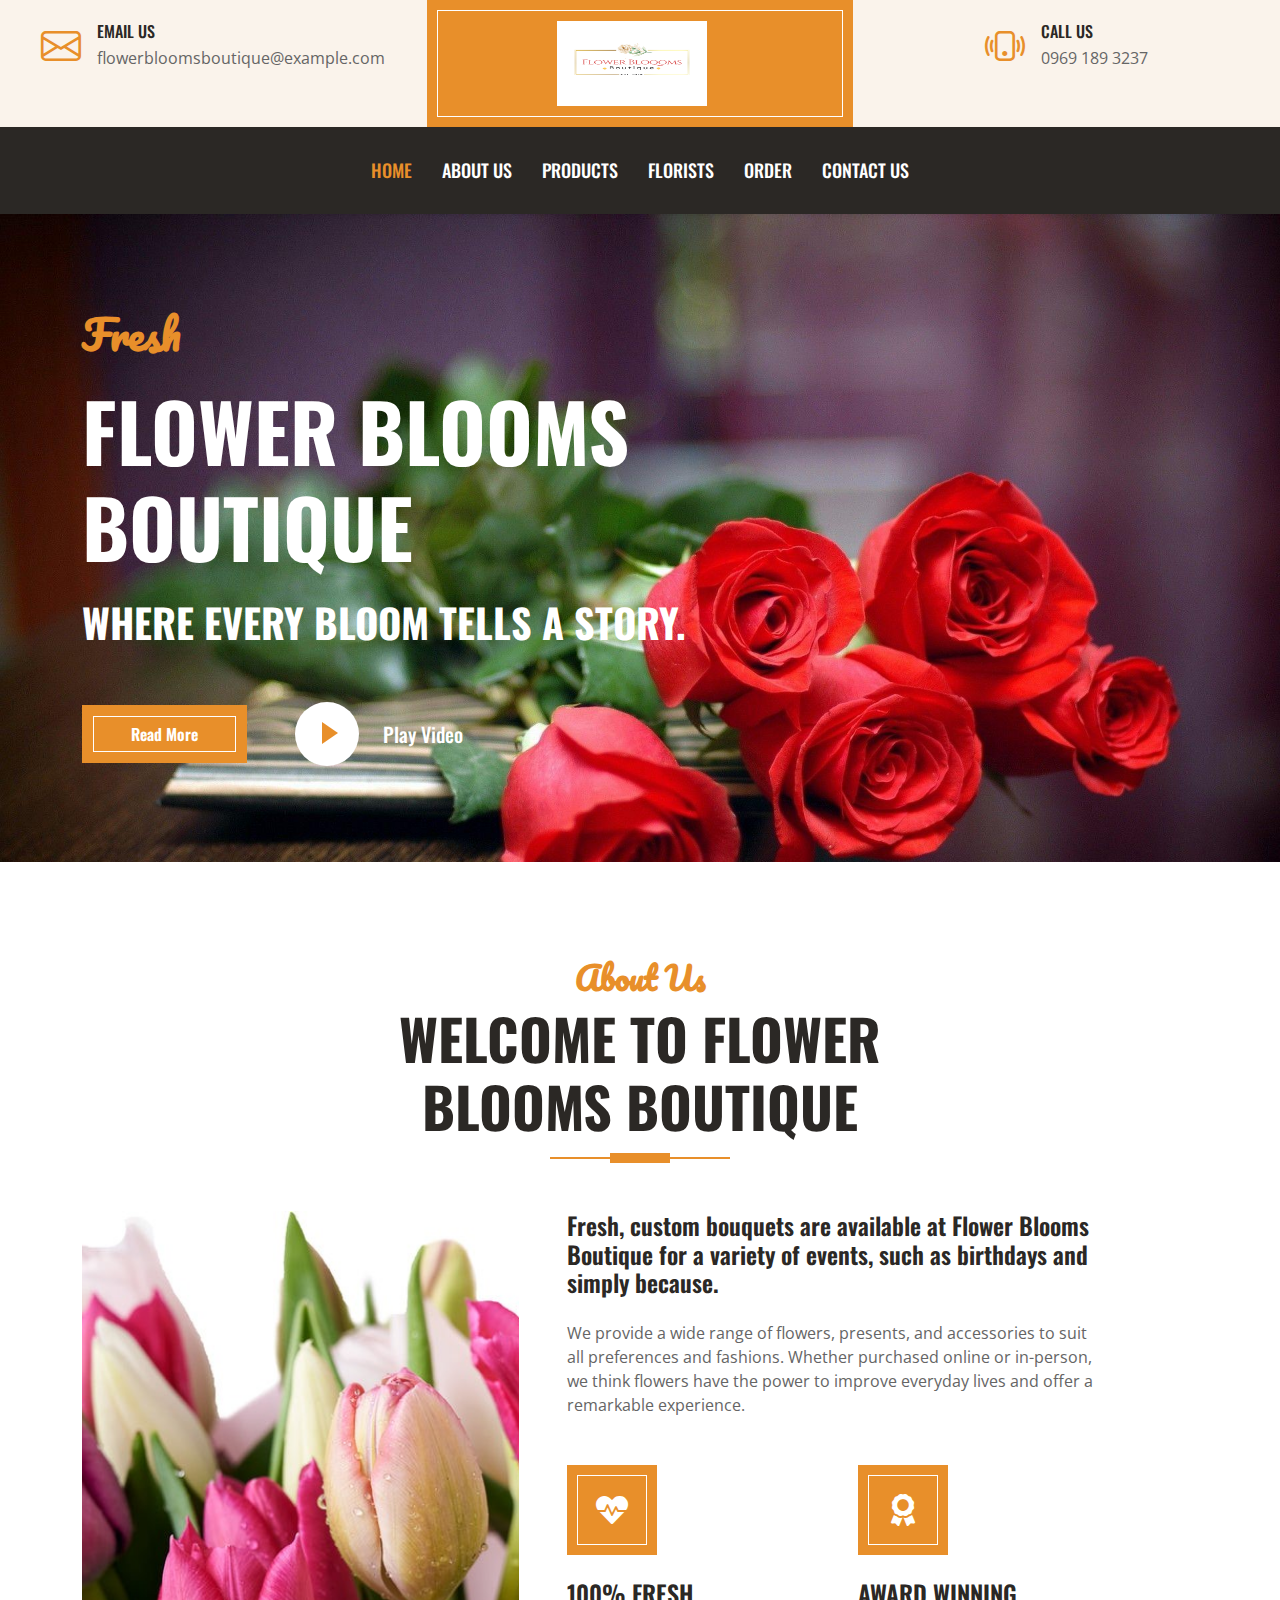
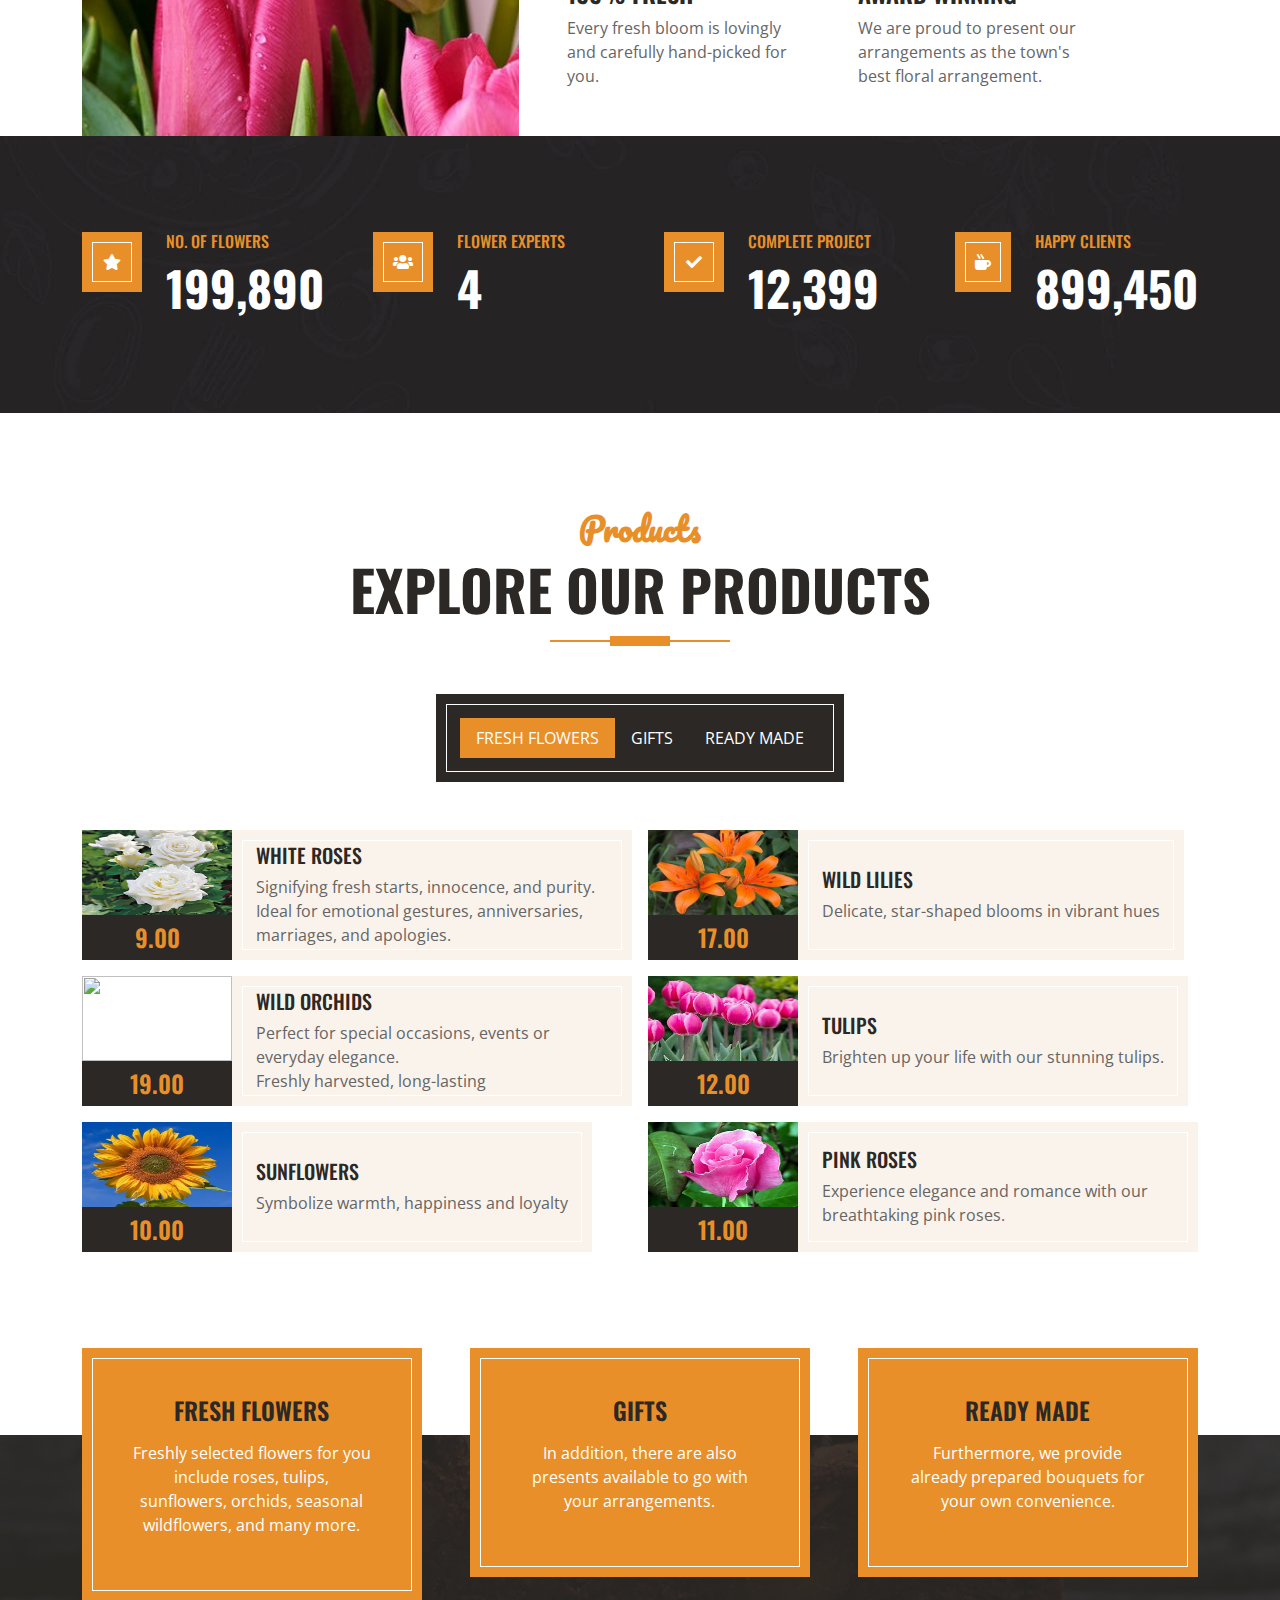
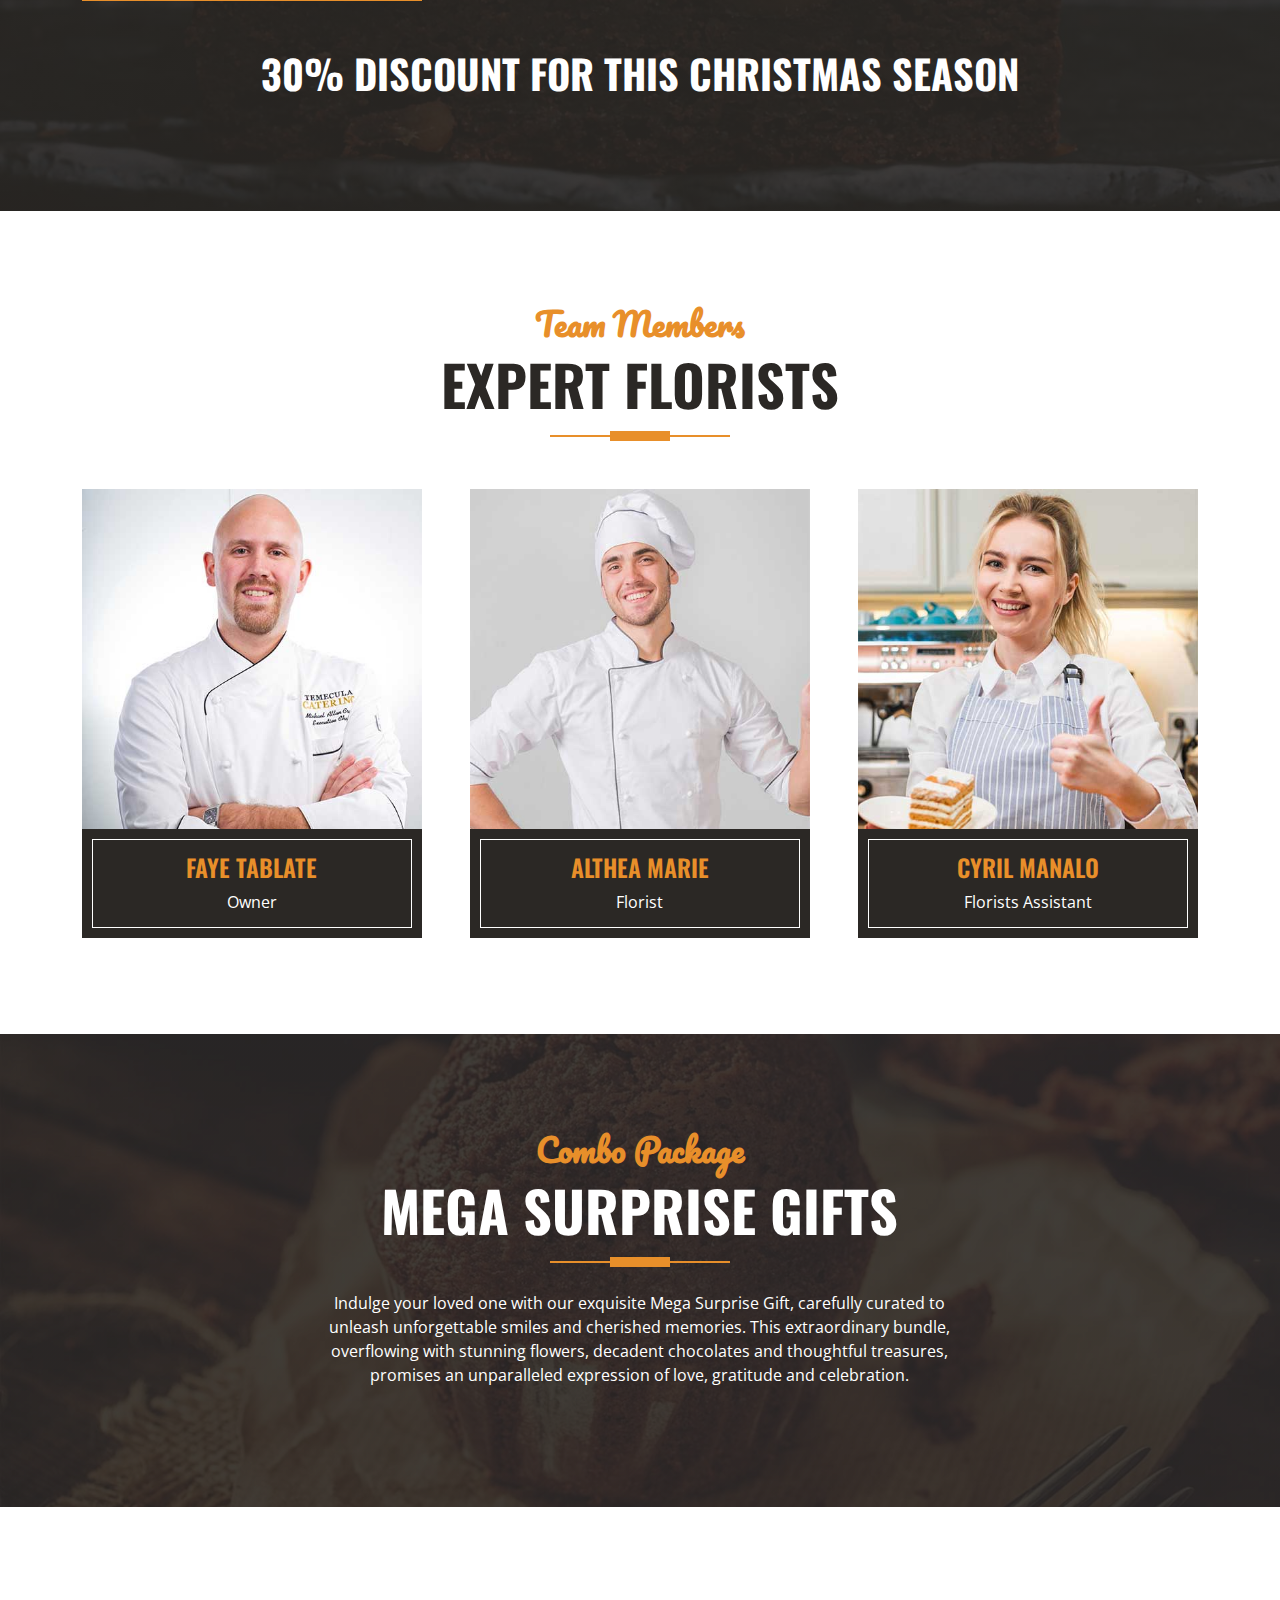
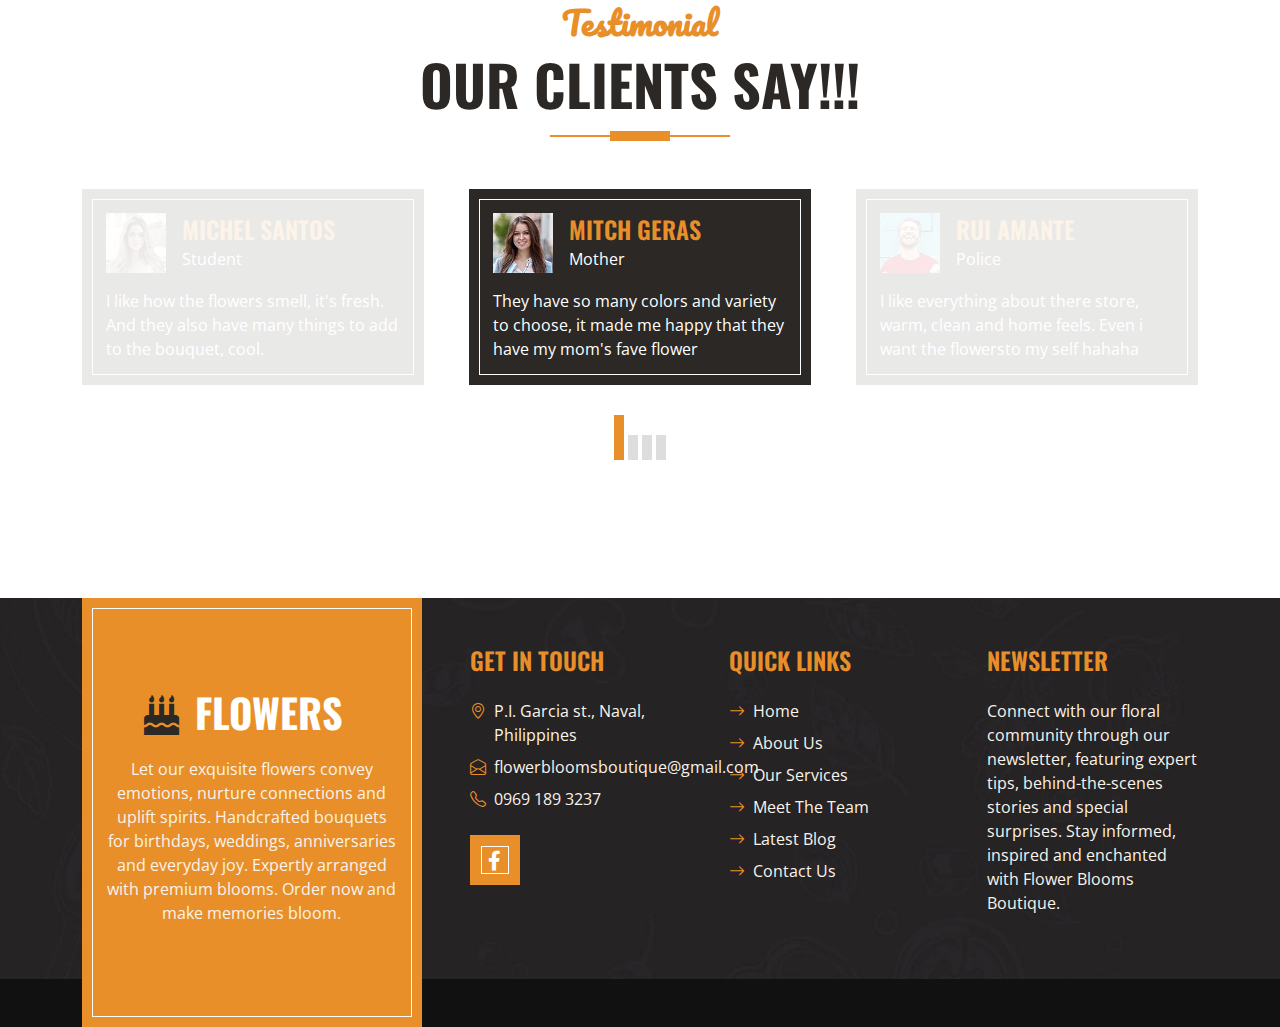
==== index.html @ e3eaeeef "Update index.html" ====
<!DOCTYPE html>
<html lang="en">

<head>
    <meta charset="utf-8">
    <title>Flower Blooms Boutique</title>
    <meta content="width=device-width, initial-scale=1.0" name="viewport">
    <meta content="Free HTML Templates" name="keywords">
    <meta content="Free HTML Templates" name="description">

    <!-- Favicon -->
    <link href="img/favicon.ico" rel="icon">

    <!-- Google Web Fonts -->
    <link rel="preconnect" href="https://fonts.googleapis.com">
    <link rel="preconnect" href="https://fonts.gstatic.com" crossorigin>
    <link href="https://fonts.googleapis.com/css2?family=Open+Sans:wght@400;600&family=Oswald:wght@500;600;700&family=Pacifico&display=swap" rel="stylesheet"> 

    <!-- Icon Font Stylesheet -->
    <link href="https://cdnjs.cloudflare.com/ajax/libs/font-awesome/5.10.0/css/all.min.css" rel="stylesheet">
    <link href="https://cdn.jsdelivr.net/npm/bootstrap-icons@1.4.1/font/bootstrap-icons.css" rel="stylesheet">

    <!-- Libraries Stylesheet -->
    <link href="lib/owlcarousel/assets/owl.carousel.min.css" rel="stylesheet">

    <!-- Customized Bootstrap Stylesheet -->
    <link href="css/bootstrap.min.css" rel="stylesheet">

    <!-- Template Stylesheet -->
    <link href="css/style.css" rel="stylesheet">
</head>

<body>
    <!-- Topbar Start -->
    <div class="container-fluid px-0 d-none d-lg-block">
        <div class="row gx-0">
            <div class="col-lg-4 text-center bg-secondary py-3">
                <div class="d-inline-flex align-items-center justify-content-center">
                    <i class="bi bi-envelope fs-1 text-primary me-3"></i>
                    <div class="text-start">
                        <h6 class="text-uppercase mb-1">Email Us</h6>
                        <span>flowerbloomsboutique@example.com</span>
                    </div>
                </div>
            </div>
            <div class="col-lg-4 text-center bg-primary border-inner py-3">
                <div class="d-inline-flex align-items-center justify-content-center">
                    <a href="index.html" class="navbar-brand">
                        <img class="img-fluid" src="img/Flower Fairies.png" alt="" style="width: 150px; height: 85px;">
                    </a>
                </div>
            </div>
            <div class="col-lg-4 text-center bg-secondary py-3">
                <div class="d-inline-flex align-items-center justify-content-center">
                    <i class="bi bi-phone-vibrate fs-1 text-primary me-3"></i>
                    <div class="text-start">
                        <h6 class="text-uppercase mb-1">Call Us</h6>
                        <span>0969 189 3237</span>
                    </div>
                </div>
            </div>
        </div>
    </div>
    <!-- Topbar End -->


    <!-- Navbar Start -->
    <nav class="navbar navbar-expand-lg bg-dark navbar-dark shadow-sm py-3 py-lg-0 px-3 px-lg-0">
        <a href="index.html" class="navbar-brand d-block d-lg-none">
            <h1 class="m-0 text-uppercase text-white"><i class="fa fa-birthday-cake fs-1 text-primary me-3"></i>Flowers</h1>
        </a>
        <button class="navbar-toggler" type="button" data-bs-toggle="collapse" data-bs-target="#navbarCollapse">
            <span class="navbar-toggler-icon"></span>
        </button>
        <div class="collapse navbar-collapse" id="navbarCollapse">
            <div class="navbar-nav ms-auto mx-lg-auto py-0">
                <a href="index.html" class="nav-item nav-link active">Home</a>
                <a href="about.html" class="nav-item nav-link">About Us</a>
                <a href="menu.html" class="nav-item nav-link">Products</a>
                <a href="team.html" class="nav-item nav-link">Florists</a>
                <a href="order.html" class="nav-item nav-link">Order</a>
                <a href="contact.html" class="nav-item nav-link">Contact Us</a>
            </div>
        </div>
    </nav>
    <!-- Navbar End -->


    <!-- Hero Start -->
<div class="container-fluid bg-primary py-5 mb-5 hero-header">
    <div class="container py-5">
        <div class="row justify-content-start">
            <div class="col-lg-8 text-center text-lg-start">
                <h1 class="font-secondary text-primary mb-4">Fresh</h1>
                <h1 class="display-1 text-uppercase text-white mb-4">Flower Blooms Boutique</h1>
                <h1 class="text-uppercase text-white">Where every bloom tells a story.</h1>
                <div class="d-flex align-items-center justify-content-center justify-content-lg-start pt-5">
                    <a href="#about us" class="btn btn-primary border-inner py-3 px-5 me-5">Read More</a>
                    <button type="button" class="btn-play" data-bs-toggle="modal" data-bs-target="#videoModal" data-src="https://www.youtube.com/embed/_TvQULamjuFo?si=XuuDHvS0QWHbC3TJ">
                        <span></span>
                    </button>
                    <h5 class="font-weight-normal text-white m-0 ms-4 d-none d-sm-block">Play Video</h5>
                </div>
                
                <!-- Video Modal -->
                <div class="modal fade" id="videoModal" tabindex="-1" aria-labelledby="videoModalLabel" aria-hidden="true">
                    <div class="modal-dialog modal-dialog-centered">
                        <div class="modal-content">
                            <div class="modal-header">
                                <button type="button" class="btn-close" data-bs-dismiss="modal" aria-label="Close"></button>
                            </div>
                            <div class="modal-body">
                                <iframe width="100%" height="400" src="" frameborder="0" allow="autoplay; encrypted-media" allowfullscreen></iframe>
                            </div>
                        </div>
                    </div>
                </div>
            </div>
        </div>
    </div>
</div>
<!-- Hero End -->

<!-- Video Modal -->
<div class="modal fade" id="videoModal" tabindex="-1" aria-labelledby="videoModalLabel" aria-hidden="true">
    <div class="modal-dialog modal-lg modal-dialog-centered">
        <div class="modal-content">
            <div class="modal-body">
                <button type="button" class="btn-close" data-bs-dismiss="modal" aria-label="Close"></button>
                <iframe id="videoIframe" width="100%" height="400px" frameborder="0" allow="autoplay; encrypted-media" allowfullscreen></iframe>
            </div>
        </div>
    </div>
</div>


    <!-- About Start -->
    <div class="container-fluid pt-5">
        <div class="container">
            <div class="section-title position-relative text-center mx-auto mb-5 pb-3" style="max-width: 600px;">
                <h2 class="text-primary font-secondary">About Us</h2>
                <h1 class="display-4 text-uppercase">Welcome To Flower Blooms Boutique</h1>
            </div>
            <div class="row gx-5">
                <div class="col-lg-5 mb-5 mb-lg-0" style="min-height: 400px;">
                    <div class="position-relative h-100">
                        <img class="position-absolute w-100 h-100" src="img/about.jpg" style="object-fit: cover;">
                    </div>
                </div>
                <div class="col-lg-6 pb-5">
                    <h4 class="mb-4">Fresh, custom bouquets are available at Flower Blooms Boutique for a variety of events, such as birthdays and simply because. </h4>
                    <p class="mb-5">We provide a wide range of flowers, presents, and accessories to suit all preferences and fashions. Whether purchased online or in-person, we think flowers have the power to improve everyday lives and offer a remarkable experience.</p>
                    <div class="row g-5">
                        <div class="col-sm-6">
                            <div class="d-flex align-items-center justify-content-center bg-primary border-inner mb-4" style="width: 90px; height: 90px;">
                                <i class="fa fa-heartbeat fa-2x text-white"></i>
                            </div>
                            <h4 class="text-uppercase">100% Fresh</h4>
                            <p class="mb-0">Every fresh bloom is lovingly and carefully hand-picked for you.</p>
                        </div>
                        <div class="col-sm-6">
                            <div class="d-flex align-items-center justify-content-center bg-primary border-inner mb-4" style="width: 90px; height: 90px;">
                                <i class="fa fa-award fa-2x text-white"></i>
                            </div>
                            <h4 class="text-uppercase">Award Winning</h4>
                            <p class="mb-0">We are proud to present our arrangements as the town's best floral arrangement.</p>
                        </div>
                    </div>
                </div>
            </div>
        </div>
    </div>
    <!-- About End -->


    <!-- Facts Start -->
    <div class="container-fluid bg-img py-5 mb-5">
        <div class="container py-5">
            <div class="row gx-5 gy-4">
                <div class="col-lg-3 col-md-6">
                    <div class="d-flex">
                        <div class="bg-primary border-inner d-flex align-items-center justify-content-center mb-3" style="width: 60px; height: 60px;">
                            <i class="fa fa-star text-white"></i>
                        </div>
                        <div class="ps-4">
                            <h6 class="text-primary text-uppercase">No. of Flowers</h6>
                            <h1 class="display-5 text-white mb-0" data-toggle="counter-up">199,890</h1>
                        </div>
                    </div>
                </div>
                <div class="col-lg-3 col-md-6">
                    <div class="d-flex">
                        <div class="bg-primary border-inner d-flex align-items-center justify-content-center mb-3" style="width: 60px; height: 60px;">
                            <i class="fa fa-users text-white"></i>
                        </div>
                        <div class="ps-4">
                            <h6 class="text-primary text-uppercase">Flower Experts</h6>
                            <h1 class="display-5 text-white mb-0" data-toggle="counter-up">4</h1>
                        </div>
                    </div>
                </div>
                <div class="col-lg-3 col-md-6">
                    <div class="d-flex">
                        <div class="bg-primary border-inner d-flex align-items-center justify-content-center mb-3" style="width: 60px; height: 60px;">
                            <i class="fa fa-check text-white"></i>
                        </div>
                        <div class="ps-4">
                            <h6 class="text-primary text-uppercase">Complete Project</h6>
                            <h1 class="display-5 text-white mb-0" data-toggle="counter-up">12,399</h1>
                        </div>
                    </div>
                </div>
                <div class="col-lg-3 col-md-6">
                    <div class="d-flex">
                        <div class="bg-primary border-inner d-flex align-items-center justify-content-center mb-3" style="width: 60px; height: 60px;">
                            <i class="fa fa-mug-hot text-white"></i>
                        </div>
                        <div class="ps-4">
                            <h6 class="text-primary text-uppercase">Happy Clients</h6>
                            <h1 class="display-5 text-white mb-0" data-toggle="counter-up">899,450</h1>
                        </div>
                    </div>
                </div>
            </div>
        </div>
    </div>
    <!-- Facts End -->


    <!-- Products Start -->
    <div class="container-fluid about py-5">
        <div class="container">
            <div class="section-title position-relative text-center mx-auto mb-5 pb-3" style="max-width: 600px;">
                <h2 class="text-primary font-secondary">Products</h2>
                <h1 class="display-4 text-uppercase">Explore our products</h1>
            </div>
            <div class="tab-class text-center">
                <ul class="nav nav-pills d-inline-flex justify-content-center bg-dark text-uppercase border-inner p-4 mb-5">
                    <li class="nav-item">
                        <a class="nav-link text-white active" data-bs-toggle="pill" href="#tab-1">Fresh Flowers</a>
                    </li>
                    <li class="nav-item">
                        <a class="nav-link text-white" data-bs-toggle="pill" href="#tab-2">Gifts</a>
                    </li>
                    <li class="nav-item">
                        <a class="nav-link text-white" data-bs-toggle="pill" href="#tab-3">Ready Made</a>
                    </li>
                </ul>
                <div class="tab-content">
                    <div id="tab-1" class="tab-pane fade show p-0 active">
                        <div class="row g-3">
                            <div class="col-lg-6">
                                <div class="d-flex h-100">
                                    <div class="flex-shrink-0">
                                        <img class="img-fluid" src="img/flower-1.jpg" alt="" style="width: 150px; height: 85px;">
                                        <h4 class="bg-dark text-primary p-2 m-0">9.00</h4>
                                    </div>
                                    <div class="d-flex flex-column justify-content-center text-start bg-secondary border-inner px-4">
                                        <h5 class="text-uppercase">White Roses</h5>
                                        <span>Signifying fresh starts, innocence, and purity. Ideal for emotional gestures, anniversaries, marriages, and apologies.</span>
                                    </div>
                                </div>
                            </div>
                            <div class="col-lg-6">
                                <div class="d-flex h-100">
                                    <div class="flex-shrink-0">
                                        <img class="img-fluid" src="img/flower-3.jpg" alt="" style="width: 150px; height: 85px;">
                                        <h4 class="bg-dark text-primary p-2 m-0">17.00</h4>
                                    </div>
                                    <div class="d-flex flex-column justify-content-center text-start bg-secondary border-inner px-4">
                                        <h5 class="text-uppercase">Wild Lilies</h5>
                                        <span>Delicate, star-shaped blooms in vibrant hues</span>
                                    </div>
                                </div>
                            </div>
                            <div class="col-lg-6">
                                <div class="d-flex h-100">
                                    <div class="flex-shrink-0">
                                        <img class="img-fluid" src="img/Flower-2.jpg" alt="" style="width: 150px; height: 85px;">
                                        <h4 class="bg-dark text-primary p-2 m-0">19.00</h4>
                                    </div>
                                    <div class="d-flex flex-column justify-content-center text-start bg-secondary border-inner px-4">
                                        <h5 class="text-uppercase">Wild Orchids</h5>
                                        <span>Perfect for special occasions, events or everyday elegance.</span>
                                        <span>Freshly harvested, long-lasting</span>
                                    </div>
                                </div>
                            </div>
                            <div class="col-lg-6">
                                <div class="d-flex h-100">
                                    <div class="flex-shrink-0">
                                        <img class="img-fluid" src="img/flower-4.jpg" alt="" style="width: 150px; height: 85px;">
                                        <h4 class="bg-dark text-primary p-2 m-0">12.00</h4>
                                    </div>
                                    <div class="d-flex flex-column justify-content-center text-start bg-secondary border-inner px-4">
                                        <h5 class="text-uppercase">Tulips</h5>
                                        <span>Brighten up your life with our stunning tulips.</span>
                                    </div>
                                </div>
                            </div>
                            <div class="col-lg-6">
                                <div class="d-flex h-100">
                                    <div class="flex-shrink-0">
                                        <img class="img-fluid" src="img/flower-5.jpg" alt="" style="width: 150px; height: 85px;">
                                        <h4 class="bg-dark text-primary p-2 m-0">10.00</h4>
                                    </div>
                                    <div class="d-flex flex-column justify-content-center text-start bg-secondary border-inner px-4">
                                        <h5 class="text-uppercase">Sunflowers</h5>
                                        <span>Symbolize warmth, happiness and loyalty</span>
                                    </div>
                                </div>
                            </div>
                            <div class="col-lg-6">
                                <div class="d-flex h-100">
                                    <div class="flex-shrink-0">
                                        <img class="img-fluid" src="img/flower-6.jpg" alt="" style="width: 150px; height: 85px;">
                                        <h4 class="bg-dark text-primary p-2 m-0">11.00</h4>
                                    </div>
                                    <div class="d-flex flex-column justify-content-center text-start bg-secondary border-inner px-4">
                                        <h5 class="text-uppercase">Pink Roses</h5>
                                        <span>Experience elegance and romance with our breathtaking pink roses.</span>
                                    </div>
                                </div>
                            </div>
                        </div>
                    </div>
                    <div id="tab-2" class="tab-pane fade show p-0">
                        <div class="row g-3">
                            <div class="col-lg-6">
                                <div class="d-flex h-100">
                                    <div class="flex-shrink-0">
                                        <img class="img-fluid" src="img/flower-7.jpg" alt="" style="width: 150px; height: 85px;">
                                        <h4 class="bg-dark text-primary p-2 m-0">29.00</h4>
                                    </div>
                                    <div class="d-flex flex-column justify-content-center text-start bg-secondary border-inner px-4">
                                        <h5 class="text-uppercase">Wedding bouquet</h5>
                                        <span>Ipsum ipsum clita erat amet dolor sit justo sea eirmod diam stet sit justo</span>
                                    </div>
                                </div>
                            </div>
                            <div class="col-lg-6">
                                <div class="d-flex h-100">
                                    <div class="flex-shrink-0">
                                        <img class="img-fluid" src="img/flower-8.jpg" alt="" style="width: 150px; height: 85px;">
                                        <h4 class="bg-dark text-primary p-2 m-0">19.00</h4>
                                    </div>
                                    <div class="d-flex flex-column justify-content-center text-start bg-secondary border-inner px-4">
                                        <h5 class="text-uppercase">Butterfly bouquet</h5>
                                        <span>Elevate life's milestones with our enchanting butterfly-inspired bouquets.</span>
                                    </div>
                                </div>
                            </div>
                            <div class="col-lg-6">
                                <div class="d-flex h-100">
                                    <div class="flex-shrink-0">
                                        <img class="img-fluid" src="img/flower-9.jpg" alt="" style="width: 150px; height: 85px;">
                                        <h4 class="bg-dark text-primary p-2 m-0">14.00</h4>
                                    </div>
                                    <div class="d-flex flex-column justify-content-center text-start bg-secondary border-inner px-4">
                                        <h5 class="text-uppercase">Satin sunflowers</h5>
                                        <span>Elegant, compact and mesmerizing.</span>
                                    </div>
                                </div>
                            </div>
                            <div class="col-lg-6">
                                <div class="d-flex h-100">
                                    <div class="flex-shrink-0">
                                        <img class="img-fluid" src="img/flower-10.jpg" alt="" style="width: 150px; height: 85px;">
                                        <h4 class="bg-dark text-primary p-2 m-0">19.00</h4>
                                    </div>
                                    <div class="d-flex flex-column justify-content-center text-start bg-secondary border-inner px-4">
                                        <h5 class="text-uppercase">Flower dome</h5>
                                        <span>Elegant, compact and mesmerizing.</span>
                                    </div>
                                </div>
                            </div>
                            <div class="col-lg-6">
                                <div class="d-flex h-100">
                                    <div class="flex-shrink-0">
                                        <img class="img-fluid" src="img/flower-11.jpg" alt="" style="width: 150px; height: 85px;">
                                        <h4 class="bg-dark text-primary p-2 m-0">19.00</h4>
                                    </div>
                                    <div class="d-flex flex-column justify-content-center text-start bg-secondary border-inner px-4">
                                        <h5 class="text-uppercase">Almond choco cookies</h5>
                                        <span>Soft-baked almond and dark chocolate chunks.</span>
                                    </div>
                                </div>
                            </div>
                            <div class="col-lg-6">
                                <div class="d-flex h-100">
                                    <div class="flex-shrink-0">
                                        <img class="img-fluid" src="img/flower-12.jpg" alt="" style="width: 150px; height: 85px;">
                                        <h4 class="bg-dark text-primary p-2 m-0">72.00</h4>
                                    </div>
                                    <div class="d-flex flex-column justify-content-center text-start bg-secondary border-inner px-4">
                                        <h5 class="text-uppercase">Bt21 stuff toys</h5>
                                        <span>Cuddle up with BTS's adorable BT21 friends!</span>
                                    </div>
                                </div>
                            </div>
                        </div>
                    </div>
                    <div id="tab-3" class="tab-pane fade show p-0">
                        <div class="row g-3">
                            <div class="col-lg-6">
                                <div class="d-flex h-100">
                                    <div class="flex-shrink-0">
                                        <img class="img-fluid" src="img/flower-13.jpg" alt="" style="width: 150px; height: 85px;">
                                        <h4 class="bg-dark text-primary p-2 m-0">70.00</h4>
                                    </div>
                                    <div class="d-flex flex-column justify-content-center text-start bg-secondary border-inner px-4">
                                        <h5 class="text-uppercase">Lilies & peones Bouquet</h5>
                                        <span>Elegant, fragrant and breathtakingly beautiful.</span>
                                    </div>
                                </div>
                            </div>
                            <div class="col-lg-6">
                                <div class="d-flex h-100">
                                    <div class="flex-shrink-0">
                                        <img class="img-fluid" src="img/flower-14.jpg" alt="" style="width: 150px; height: 85px;">
                                        <h4 class="bg-dark text-primary p-2 m-0">14.00</h4>
                                    </div>
                                    <div class="d-flex flex-column justify-content-center text-start bg-secondary border-inner px-4">
                                        <h5 class="text-uppercase">Tulips Bouquet</h5>
                                        <span>ealistic, delicate petals and subtle sheen</span>
                                    </div>
                                </div>
                            </div>
                            <div class="col-lg-6">
                                <div class="d-flex h-100">
                                    <div class="flex-shrink-0">
                                        <img class="img-fluid" src="img/flower-15.jpg" alt="" style="width: 150px; height: 85px;">
                                        <h4 class="bg-dark text-primary p-2 m-0">9.00</h4>
                                    </div>
                                    <div class="d-flex flex-column justify-content-center text-start bg-secondary border-inner px-4">
                                        <h5 class="text-uppercase">Satin roses</h5>
                                        <span>Delicate fresh roses (1-2 inches)</span>
                                    </div>
                                </div>
                            </div>
                            <div class="col-lg-6">
                                <div class="d-flex h-100">
                                    <div class="flex-shrink-0">
                                        <img class="img-fluid" src="img/flower-16.jpg" alt="" style="width: 150px; height: 85px;">
                                        <h4 class="bg-dark text-primary p-2 m-0">19.00</h4>
                                    </div>
                                    <div class="d-flex flex-column justify-content-center text-start bg-secondary border-inner px-4">
                                        <h5 class="text-uppercase">Fresh lilac Orchids</h5>
                                        <span>Exotic elegance, delicate charm.</span>
                                    </div>
                                </div>
                            </div>
                            <div class="col-lg-6">
                                <div class="d-flex h-100">
                                    <div class="flex-shrink-0">
                                        <img class="img-fluid" src="img/flower-17.jpg" alt="" style="width: 150px; height: 85px;">
                                        <h4 class="bg-dark text-primary p-2 m-0">3.00</h4>
                                    </div>
                                    <div class="d-flex flex-column justify-content-center text-start bg-secondary border-inner px-4">
                                        <h5 class="text-uppercase">SOLD OUT small roses</h5>
                                        <span>Delicate charm, petite elegance.</span>
                                    </div>
                                </div>
                            </div>
                            <div class="col-lg-6">
                                <div class="d-flex h-100">
                                    <div class="flex-shrink-0">
                                        <img class="img-fluid" src="img/flower-18.jpg" alt="" style="width: 150px; height: 85px;">
                                        <h4 class="bg-dark text-primary p-2 m-0">13.00</h4>
                                    </div>
                                    <div class="d-flex flex-column justify-content-center text-start bg-secondary border-inner px-4">
                                        <h5 class="text-uppercase">Wild flower arrangement</h5>
                                        <span>Fresh mix of seasonal wildflowers (cosmos, daisies, black-eyed Susans)</span>
                                    </div>
                                </div>
                            </div>
                        </div>
                    </div>
                </div>
            </div>
        </div>
    </div>
    <!-- Products End -->


    <!-- Service Start -->
    <div class="container-fluid service position-relative px-5 mt-5" style="margin-bottom: 135px;">
        <div class="container">
            <div class="row g-5">
                <div class="col-lg-4 col-md-6">
                    <div class="bg-primary border-inner text-center text-white p-5">
                        <h4 class="text-uppercase mb-3">Fresh Flowers</h4>
                        <p>Freshly selected flowers for you include roses, tulips, sunflowers, orchids, seasonal wildflowers, and many more.</p>
                    </div>
                </div>
                <div class="col-lg-4 col-md-6">
                    <div class="bg-primary border-inner text-center text-white p-5">
                        <h4 class="text-uppercase mb-3">Gifts</h4>
                        <p>In addition, there are also presents available to go with your arrangements.</p>
                    </div>
                </div>
                <div class="col-lg-4 col-md-6">
                    <div class="bg-primary border-inner text-center text-white p-5">
                        <h4 class="text-uppercase mb-3">Ready Made</h4>
                        <p>Furthermore, we provide already prepared bouquets for your own convenience.</p>
                    </div>
                </div>
                <div class="col-lg-12 col-md-6 text-center">
                    <h1 class="text-uppercase text-light mb-4">30% Discount For This Christmas Season</h1>
                </div>
            </div>
        </div>
    </div>
    <!-- Service Start -->


    <!-- Team Start -->
<div class="container-fluid py-5">
    <div class="container">
        <div class="section-title position-relative text-center mx-auto mb-5 pb-3" style="max-width: 600px;">
            <h2 class="text-primary font-secondary">Team Members</h2>
            <h1 class="display-4 text-uppercase">Expert Florists</h1>
        </div>
        <div class="row g-5">
            <div class="col-lg-4 col-md-6">
                <div class="team-item">
                    <div class="position-relative overflow-hidden">
                        <img class="img-fluid w-100" src="img/team-1.jpg" alt="">
                    </div>
                    <div class="bg-dark border-inner text-center p-4">
                        <h4 class="text-uppercase text-primary">Faye Tablate</h4>
                        <p class="text-white m-0">Owner</p>
                    </div>
                </div>
            </div>
            <div class="col-lg-4 col-md-6">
                <div class="team-item">
                    <div class="position-relative overflow-hidden">
                        <img class="img-fluid w-100" src="img/team-2.jpg" alt="">
                    </div>
                    <div class="bg-dark border-inner text-center p-4">
                        <h4 class="text-uppercase text-primary">Althea Marie</h4>
                        <p class="text-white m-0">Florist</p>
                    </div>
                </div>
            </div>
            <div class="col-lg-4 col-md-6">
                <div class="team-item">
                    <div class="position-relative overflow-hidden">
                        <img class="img-fluid w-100" src="img/team-3.jpg" alt="">
                    </div>
                    <div class="bg-dark border-inner text-center p-4">
                        <h4 class="text-uppercase text-primary">Cyril Manalo</h4>
                        <p class="text-white m-0">Florists Assistant</p>
                    </div>
                </div>
            </div>
        </div>
    </div>
</div>
<!-- Team End -->


    <!-- Offer Start -->
    <div class="container-fluid bg-offer my-5 py-5">
        <div class="container py-5">
            <div class="row gx-5 justify-content-center">
                <div class="col-lg-7 text-center">
                    <div class="section-title position-relative text-center mx-auto mb-4 pb-3" style="max-width: 600px;">
                        <h2 class="text-primary font-secondary">Combo Package</h2>
                        <h1 class="display-4 text-uppercase text-white">Mega Surprise Gifts</h1>
                    </div>
                    <p class="text-white mb-4">Indulge your loved one with our exquisite Mega Surprise Gift, carefully curated to unleash unforgettable smiles and cherished memories. This extraordinary bundle, overflowing with stunning flowers, decadent chocolates and thoughtful treasures, promises an unparalleled expression of love, gratitude and celebration.</p>
                </div>
            </div>
        </div>
    </div>
    <!-- Offer End -->


    <!-- Testimonial Start -->
    <div class="container-fluid py-5">
        <div class="container">
            <div class="section-title position-relative text-center mx-auto mb-5 pb-3" style="max-width: 600px;">
                <h2 class="text-primary font-secondary">Testimonial</h2>
                <h1 class="display-4 text-uppercase">Our Clients Say!!!</h1>
            </div>
            <div class="owl-carousel testimonial-carousel">
                <div class="testimonial-item bg-dark text-white border-inner p-4">
                    <div class="d-flex align-items-center mb-3">
                        <img class="img-fluid flex-shrink-0" src="img/testimonial-1.jpg" style="width: 60px; height: 60px;">
                        <div class="ps-3">
                            <h4 class="text-primary text-uppercase mb-1">Mitch Geras</h4>
                            <span>Mother</span>
                        </div>
                    </div>
                    <p class="mb-0">They have so many colors and variety to choose, it made me happy that they have my mom's fave flower
                    </p>
                </div>
                <div class="testimonial-item bg-dark text-white border-inner p-4">
                    <div class="d-flex align-items-center mb-3">
                        <img class="img-fluid flex-shrink-0" src="img/testimonial-2.jpg" style="width: 60px; height: 60px;">
                        <div class="ps-3">
                            <h4 class="text-primary text-uppercase mb-1">Rui Amante</h4>
                            <span>Police</span>
                        </div>
                    </div>
                    <p class="mb-0">I like everything about there store, warm, clean and home feels. Even i want the flowersto my self hahaha
                    </p>
                </div>
                <div class="testimonial-item bg-dark text-white border-inner p-4">
                    <div class="d-flex align-items-center mb-3">
                        <img class="img-fluid flex-shrink-0" src="img/testimonial-3.jpg" style="width: 60px; height: 60px;">
                        <div class="ps-3">
                            <h4 class="text-primary text-uppercase mb-1">Wilson May</h4>
                            <span>Nurse</span>
                        </div>
                    </div>
                    <p class="mb-0">Just got a minute break straight to the store, recommendation and ready made?amazing!very convinient.
                    </p>
                </div>
                <div class="testimonial-item bg-dark text-white border-inner p-4">
                    <div class="d-flex align-items-center mb-3">
                        <img class="img-fluid flex-shrink-0" src="img/testimonial-4.jpg" style="width: 60px; height: 60px;">
                        <div class="ps-3">
                            <h4 class="text-primary text-uppercase mb-1">Michel Santos</h4>
                            <span>Student</span>
                        </div>
                    </div>
                    <p class="mb-0">I like how the flowers smell, it's fresh. And they also have many things to add to the bouquet, cool.                    </p>
                </div>
            </div>
        </div>
    </div>
    <!-- Testimonial End -->
    

    <!-- Footer Start -->
    <div class="container-fluid bg-img text-secondary" style="margin-top: 90px">
        <div class="container">
            <div class="row gx-5">
                <div class="col-lg-4 col-md-6 mb-lg-n5">
                    <div class="d-flex flex-column align-items-center justify-content-center text-center h-100 bg-primary border-inner p-4">
                        <a href="index.html" class="navbar-brand">
                            <h1 class="m-0 text-uppercase text-white"><i class="fa fa-birthday-cake fs-1 text-dark me-3"></i>Flowers</h1>
                        </a>
                        <p class="mt-3">Let our exquisite flowers convey emotions, nurture connections and uplift spirits. Handcrafted bouquets for birthdays, weddings, anniversaries and everyday joy. Expertly arranged with premium blooms. Order now and make memories bloom.</p>
                    </div>
                </div>
                <div class="col-lg-8 col-md-6">
                    <div class="row gx-5">
                        <div class="col-lg-4 col-md-12 pt-5 mb-5">
                            <h4 class="text-primary text-uppercase mb-4">Get In Touch</h4>
                            <div class="d-flex mb-2">
                                <i class="bi bi-geo-alt text-primary me-2"></i>
                                <p class="mb-0">P.I. Garcia st., Naval, Philippines</p>
                            </div>
                            <div class="d-flex mb-2">
                                <i class="bi bi-envelope-open text-primary me-2"></i>
                                <p class="mb-0">flowerbloomsboutique@gmail.com</p>
                            </div>
                            <div class="d-flex mb-2">
                                <i class="bi bi-telephone text-primary me-2"></i>
                                <p class="mb-0">0969 189 3237</p>
                            </div>
                            <div class="d-flex mt-4">
                                <a class="btn btn-lg btn-primary btn-lg-square border-inner rounded-0 me-2" href="https://www.facebook.com/faye.tablate.5" target="_blank">
                                    <i class="fab fa-facebook-f fw-normal"></i>
                                </a>
                            </div>
                        </div>
                        <div class="col-lg-4 col-md-12 pt-0 pt-lg-5 mb-5">
                            <h4 class="text-primary text-uppercase mb-4">Quick Links</h4>
                            <div class="d-flex flex-column justify-content-start">
                                <a class="text-secondary mb-2" href="#"><i class="bi bi-arrow-right text-primary me-2"></i>Home</a>
                                <a class="text-secondary mb-2" href="#"><i class="bi bi-arrow-right text-primary me-2"></i>About Us</a>
                                <a class="text-secondary mb-2" href="#"><i class="bi bi-arrow-right text-primary me-2"></i>Our Services</a>
                                <a class="text-secondary mb-2" href="#"><i class="bi bi-arrow-right text-primary me-2"></i>Meet The Team</a>
                                <a class="text-secondary mb-2" href="#"><i class="bi bi-arrow-right text-primary me-2"></i>Latest Blog</a>
                                <a class="text-secondary" href="#"><i class="bi bi-arrow-right text-primary me-2"></i>Contact Us</a>
                            </div>
                        </div>
                        <div class="col-lg-4 col-md-12 pt-0 pt-lg-5 mb-5">
                            <h4 class="text-primary text-uppercase mb-4">Newsletter</h4>
                            <p>Connect with our floral community through our newsletter, featuring expert tips, behind-the-scenes stories and special surprises. Stay informed, inspired and enchanted with Flower Blooms Boutique.</p>
                                </div>
                            </form>
                        </div>
                    </div>
                </div>
            </div>
        </div>
    </div>
    <div class="container-fluid text-secondary py-4" style="background: #111111;">
        <div class="container text-center">
        </div>
    </div>
    <!-- Footer End -->


    <!-- Back to Top -->
    <a href="#" class="btn btn-primary border-inner py-3 fs-4 back-to-top"><i class="bi bi-arrow-up"></i></a>


    <!-- JavaScript Libraries -->
    <script src="https://code.jquery.com/jquery-3.4.1.min.js"></script>
    <script src="https://cdn.jsdelivr.net/npm/bootstrap@5.0.0/dist/js/bootstrap.bundle.min.js"></script>
    <script src="lib/easing/easing.min.js"></script>
    <script src="lib/waypoints/waypoints.min.js"></script>
    <script src="lib/counterup/counterup.min.js"></script>
    <script src="lib/owlcarousel/owl.carousel.min.js"></script>

    <!-- Template Javascript -->
    <script src="js/main.js"></script>
</body>

</html>
---- css/style.css ----
/********** Template CSS **********/
:root {
    --primary: #E88F2A;
    --secondary: #FAF3EB;
    --light: #FFFFFF;
    --dark: #2B2825;
}

.font-secondary {
    font-family: 'Pacifico', cursive;
}

h1,
h2,
.font-weight-bold {
    font-weight: 700 !important;
}

h3,
h4,
.font-weight-semi-bold {
    font-weight: 600 !important;
}

h5,
h6,
.font-weight-medium {
    font-weight: 500 !important;
}

.btn {
    font-family: 'Oswald', sans-serif;
    font-weight: 600;
    transition: .5s;
}

.btn-primary {
    color: #FFFFFF;
}

.border-inner {
    position: relative;
}

.border-inner * {
    position: relative;
    z-index: 1;
}

.border-inner::before {
    position: absolute;
    content: "";
    top: 10px;
    right: 10px;
    bottom: 10px;
    left: 10px;
    background: none;
    border: 1px solid var(--light);
    z-index: 0;
}

.btn-square {
    width: 40px;
    height: 40px;
}

.btn-sm-square {
    width: 30px;
    height: 30px;
}

.btn-lg-square {
    width: 50px;
    height: 50px;
}

.btn-square,
.btn-sm-square,
.btn-lg-square {
    padding-left: 0;
    padding-right: 0;
    text-align: center;
}

.back-to-top {
    position: fixed;
    display: none;
    right: 30px;
    bottom: 0;
    border-radius: 0;
    z-index: 99;
}

.navbar-dark .navbar-nav .nav-link {
    font-family: 'Oswald', sans-serif;
    padding: 30px 15px;
    font-size: 18px;
    font-weight: 500;
    text-transform: uppercase;
    color: var(--light);
    outline: none;
    transition: .5s;
}

.sticky-top.navbar-dark .navbar-nav .nav-link {
    padding: 20px 15px;
}

.navbar-dark .navbar-nav .nav-link:hover,
.navbar-dark .navbar-nav .nav-link.active {
    color: var(--primary);
}

@media (max-width: 991.98px) {
    .navbar-dark .navbar-nav .nav-link  {
        padding: 10px 0;
    }
}

.hero-header {
    background: url(../img/hero.jpg) top right no-repeat;
    background-size: cover;
}

.btn-play {
    position: relative;
    display: block;
    box-sizing: content-box;
    width: 16px;
    height: 26px;
    border-radius: 100%;
    border: none;
    outline: none !important;
    padding: 18px 20px 20px 28px;
    background: #FFFFFF;
}

.btn-play:before {
    content: "";
    position: absolute;
    z-index: 0;
    left: 50%;
    top: 50%;
    transform: translateX(-50%) translateY(-50%);
    display: block;
    width: 60px;
    height: 60px;
    background: #FFFFFF;
    border-radius: 100%;
    animation: pulse-border 1500ms ease-out infinite;
}

.btn-play:after {
    content: "";
    position: absolute;
    z-index: 1;
    left: 50%;
    top: 50%;
    transform: translateX(-50%) translateY(-50%);
    display: block;
    width: 60px;
    height: 60px;
    background: #FFFFFF;
    border-radius: 100%;
    transition: all 200ms;
}

.btn-play span {
    display: block;
    position: relative;
    z-index: 3;
    width: 0;
    height: 0;
    left: -1px;
    border-left: 16px solid var(--primary);
    border-top: 11px solid transparent;
    border-bottom: 11px solid transparent;
}

@keyframes pulse-border {
    0% {
        transform: translateX(-50%) translateY(-50%) translateZ(0) scale(1);
        opacity: 1;
    }

    100% {
        transform: translateX(-50%) translateY(-50%) translateZ(0) scale(2);
        opacity: 0;
    }
}

#videoModal .modal-dialog {
    position: relative;
    max-width: 800px;
    margin: 60px auto 0 auto;
}

#videoModal .modal-body {
    position: relative;
    padding: 0px;
}

#videoModal .close {
    position: absolute;
    width: 30px;
    height: 30px;
    right: 0px;
    top: -30px;
    z-index: 999;
    font-size: 30px;
    font-weight: normal;
    color: #FFFFFF;
    background: #000000;
    opacity: 1;
}

.section-title::before {
    position: absolute;
    content: "";
    width: 60px;
    height: 10px;
    left: 50%;
    bottom: 0;
    margin-left: -30px;
    background: var(--primary);
}

.section-title::after {
    position: absolute;
    content: "";
    width: 180px;
    height: 2px;
    left: 50%;
    bottom: 4px;
    margin-left: -90px;
    background: var(--primary);
}

.service::after,
.contact::after {
    position: absolute;
    content: "";
    width: 100%;
    height: calc(100% - 45px);
    top: 135px;
    left: 0;
    background: linear-gradient(rgba(43, 40, 37, .9), rgba(43, 40, 37, .9)), url(../img/service.jpg) center center no-repeat;
    background-size: cover;
    z-index: -1;
}

.contact::after {
    background: linear-gradient(rgba(43, 40, 37, .5), rgba(43, 40, 37, .5)), url(../img/bg.jpg) center center no-repeat;
    background-size: cover;
}

.bg-offer {
    background: linear-gradient(rgba(43, 40, 37, .9), rgba(43, 40, 37, .9)), url(../img/offer.jpg) center center no-repeat;
    background-size: cover;
}

.team-item img {
    transition: .5s;
}

.team-item:hover img {
    transform: scale(1.1);
    filter: blur(5px)
}

.team-item .team-overlay {
    transition: .5s;
    opacity: 0;
}

.team-item:hover .team-overlay {
    opacity: 1;
}

.testimonial-carousel .owl-dots {
    height: 45px;
    margin-top: 30px;
    display: flex;
    align-items: flex-end;
    justify-content: center;
}

.testimonial-carousel .owl-dot {
    position: relative;
    display: inline-block;
    margin: 0 2px;
    width: 10px;
    height: 25px;
    background: #DDDDDD;
    transition: .5s;
}

.testimonial-carousel .owl-dot.active {
    height: 45px;
    background: var(--primary);
}

.testimonial-carousel .owl-item .testimonial-item {
    opacity: .1;
    transition: .5s;
}

.testimonial-carousel .owl-item.center .testimonial-item {
    opacity: 1;
}

.bg-img {
    background: linear-gradient(rgba(43, 40, 37, .5), rgba(43, 40, 37, .5)), url(../img/bg.jpg) center center no-repeat;
    background-size: cover;
}
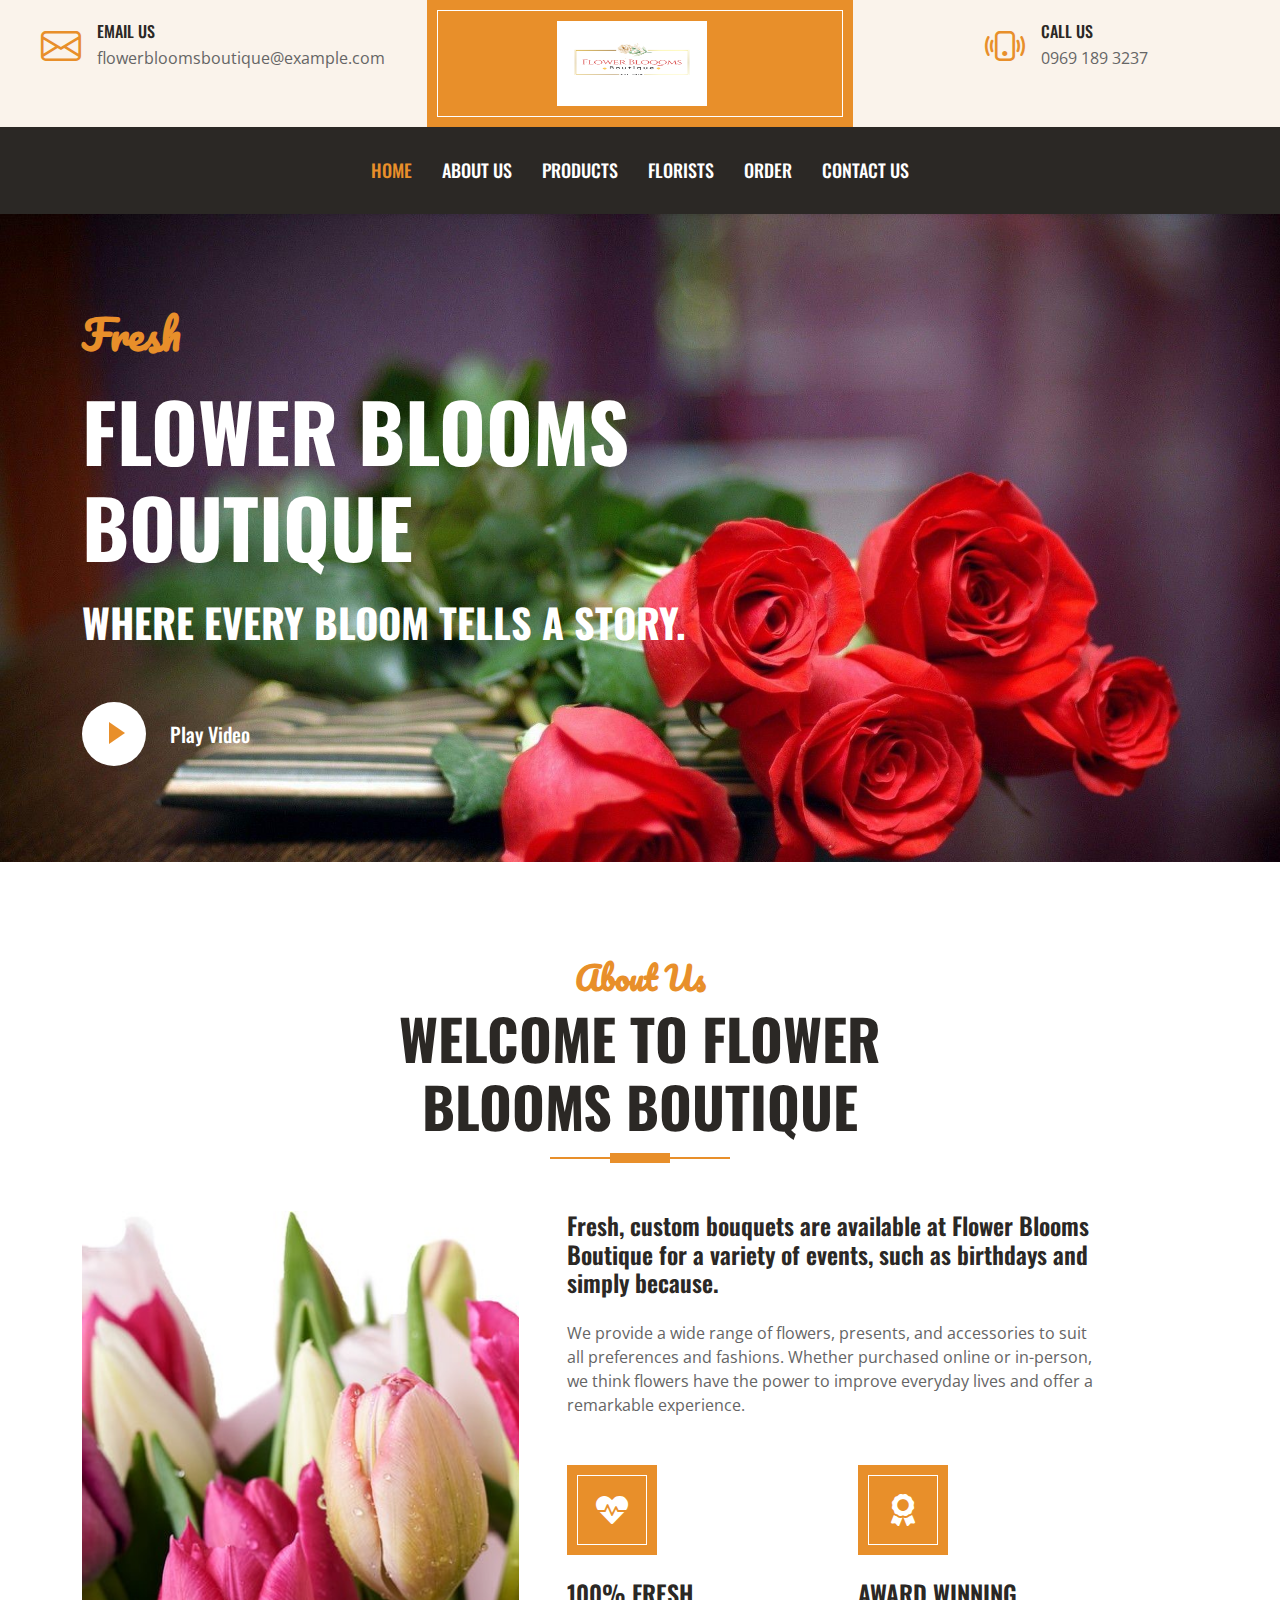
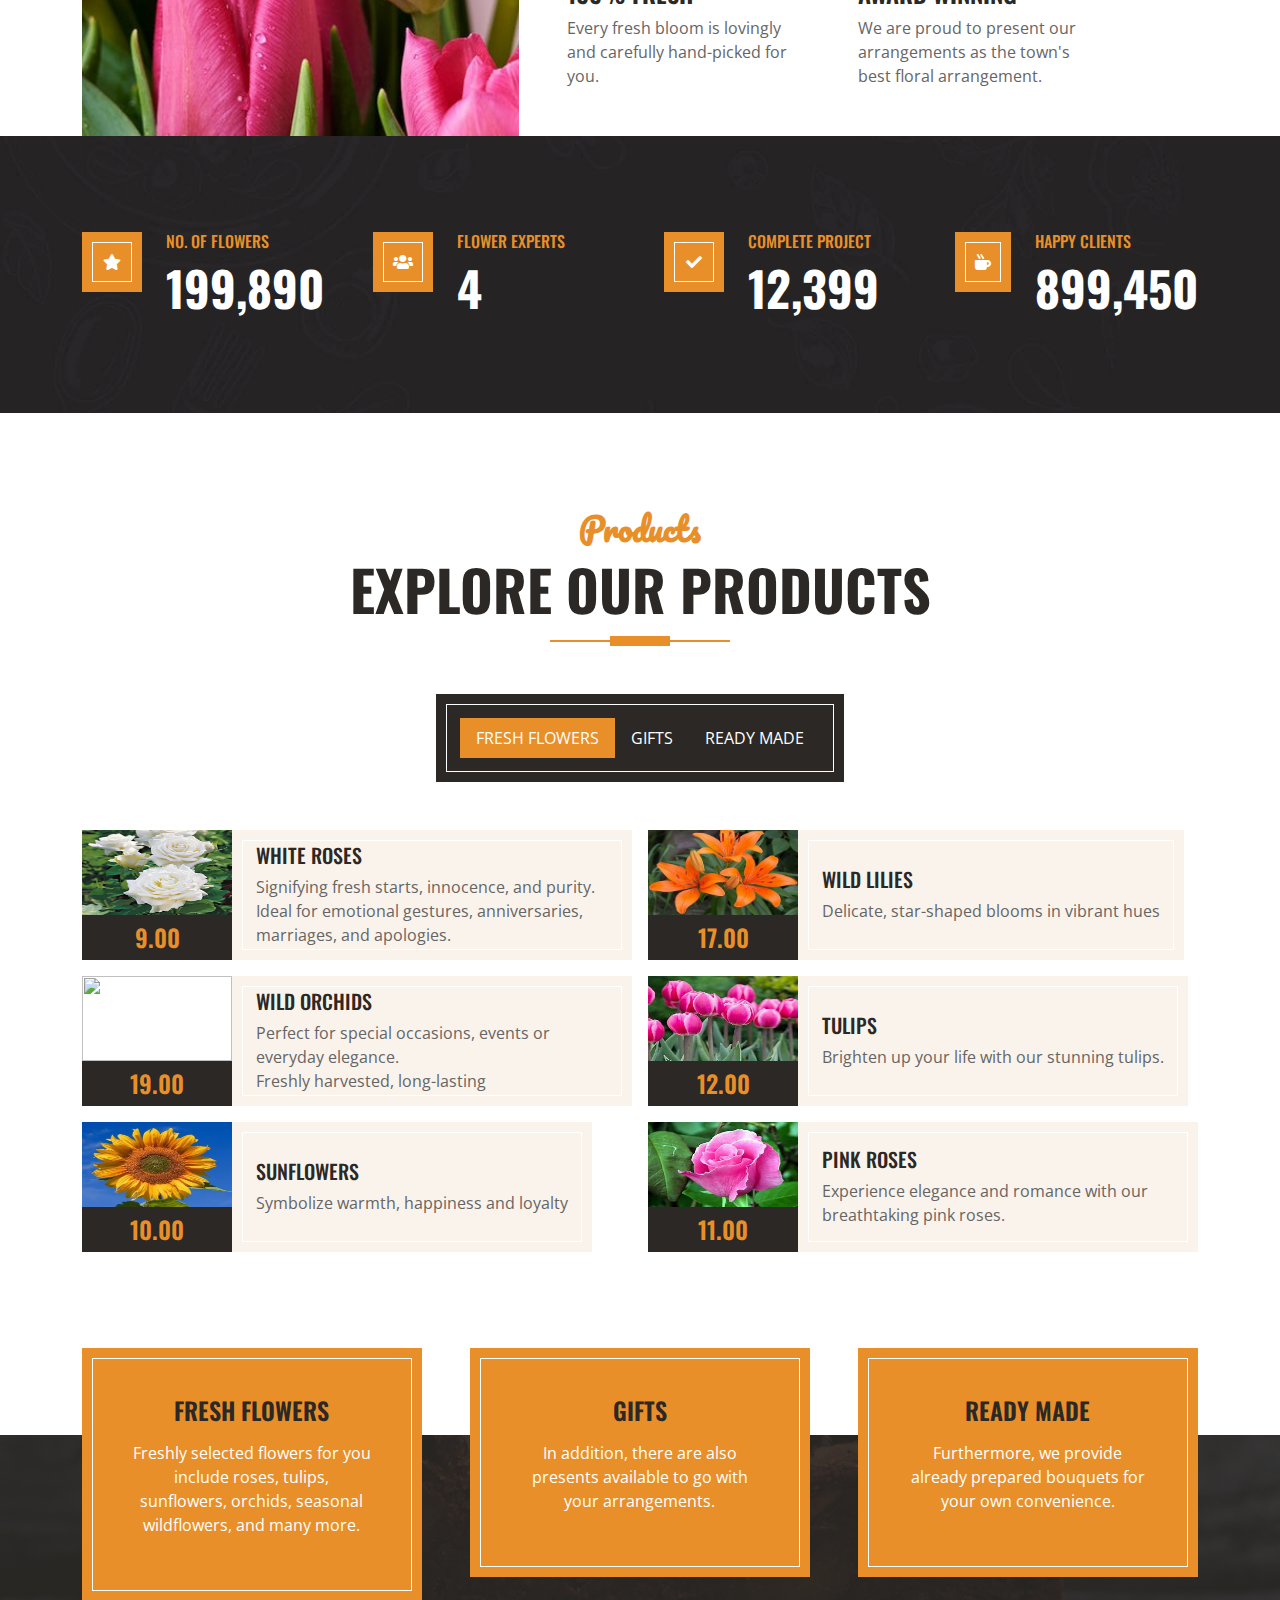
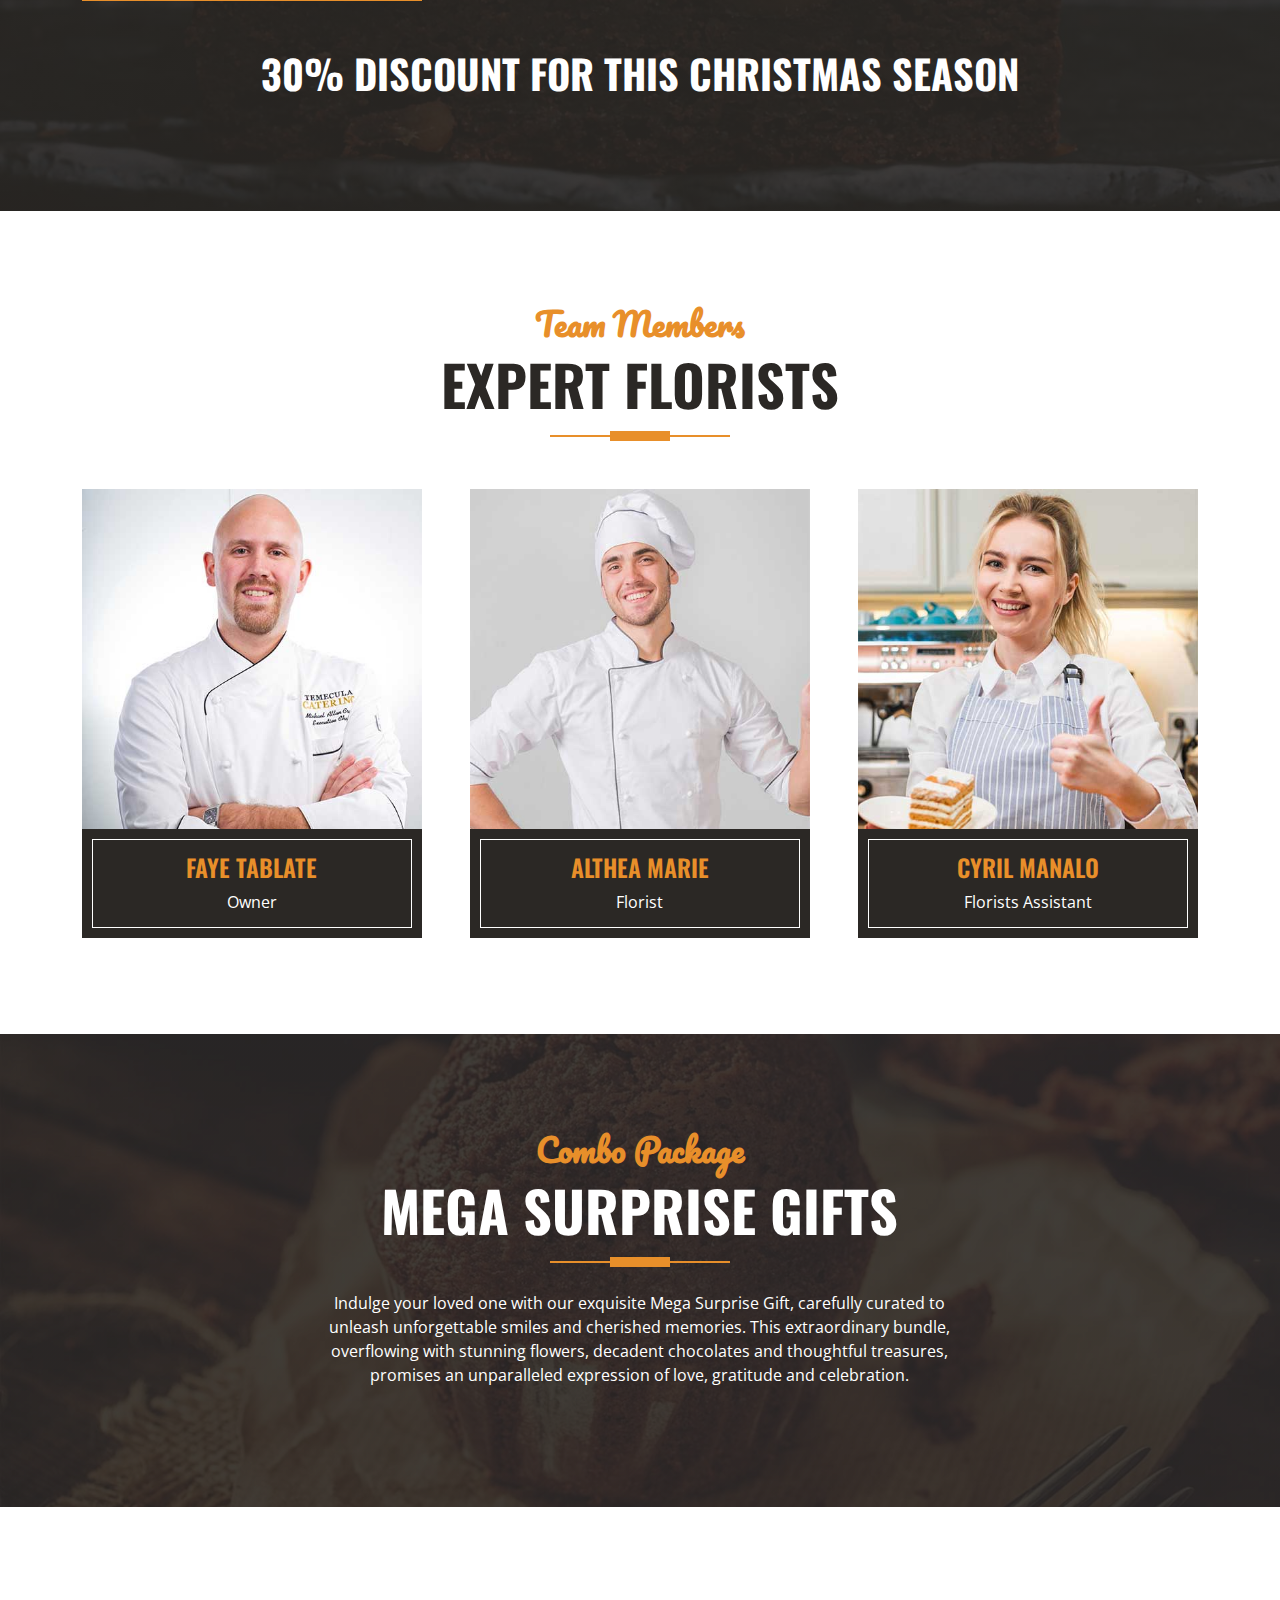
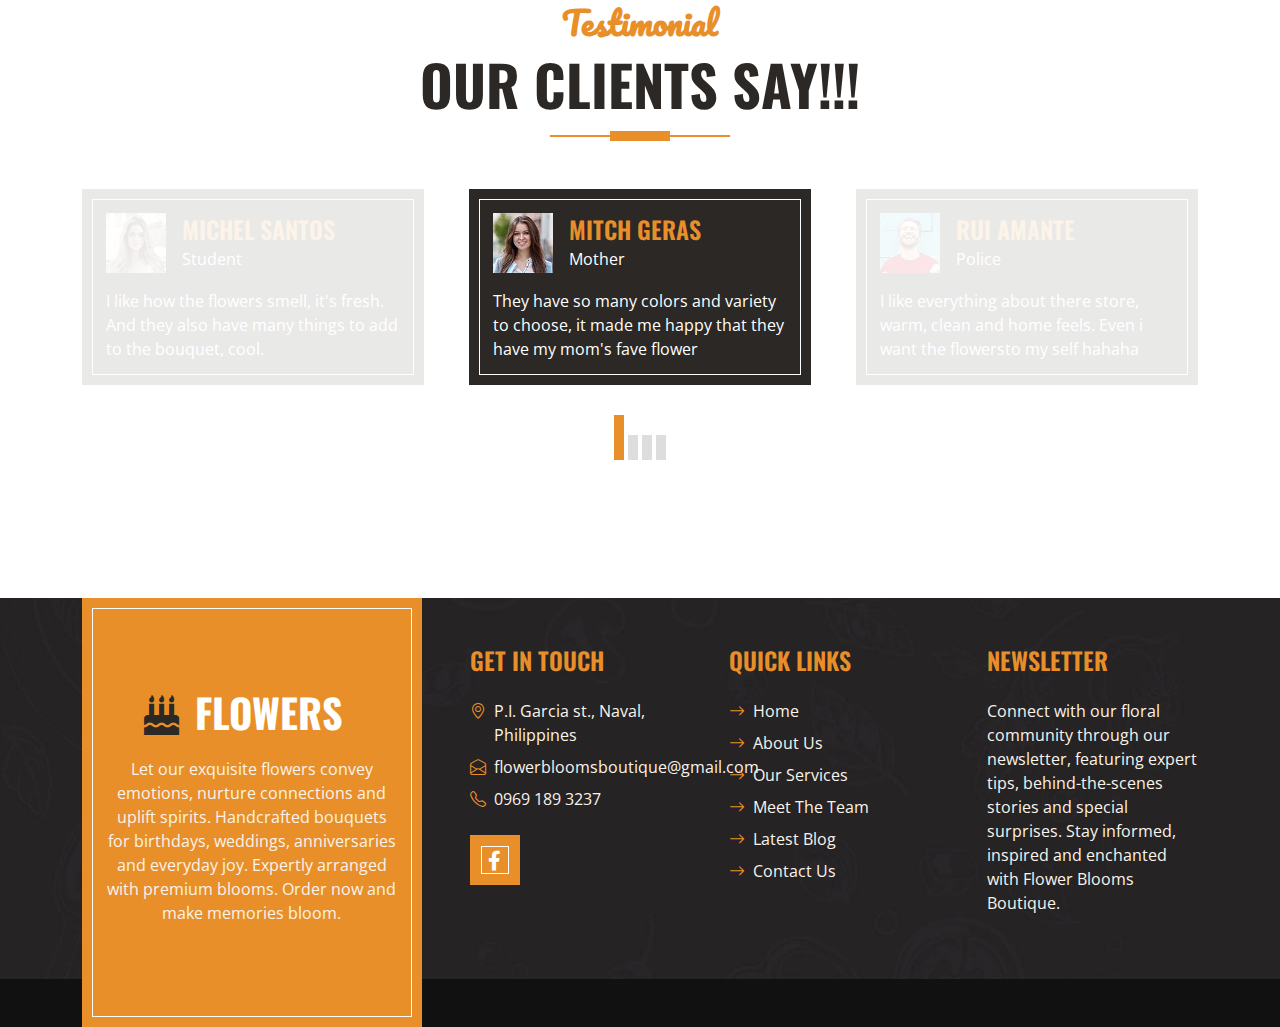
==== commit 1c7066a9: "Update index.html" ====
--- a/index.html
+++ b/index.html
@@ -95,7 +95,6 @@
                 <h1 class="display-1 text-uppercase text-white mb-4">Flower Blooms Boutique</h1>
                 <h1 class="text-uppercase text-white">Where every bloom tells a story.</h1>
                 <div class="d-flex align-items-center justify-content-center justify-content-lg-start pt-5">
-                    <a href="#about us" class="btn btn-primary border-inner py-3 px-5 me-5">Read More</a>
                     <button type="button" class="btn-play" data-bs-toggle="modal" data-bs-target="#videoModal" data-src="https://www.youtube.com/embed/_TvQULamjuFo?si=XuuDHvS0QWHbC3TJ">
                         <span></span>
                     </button>
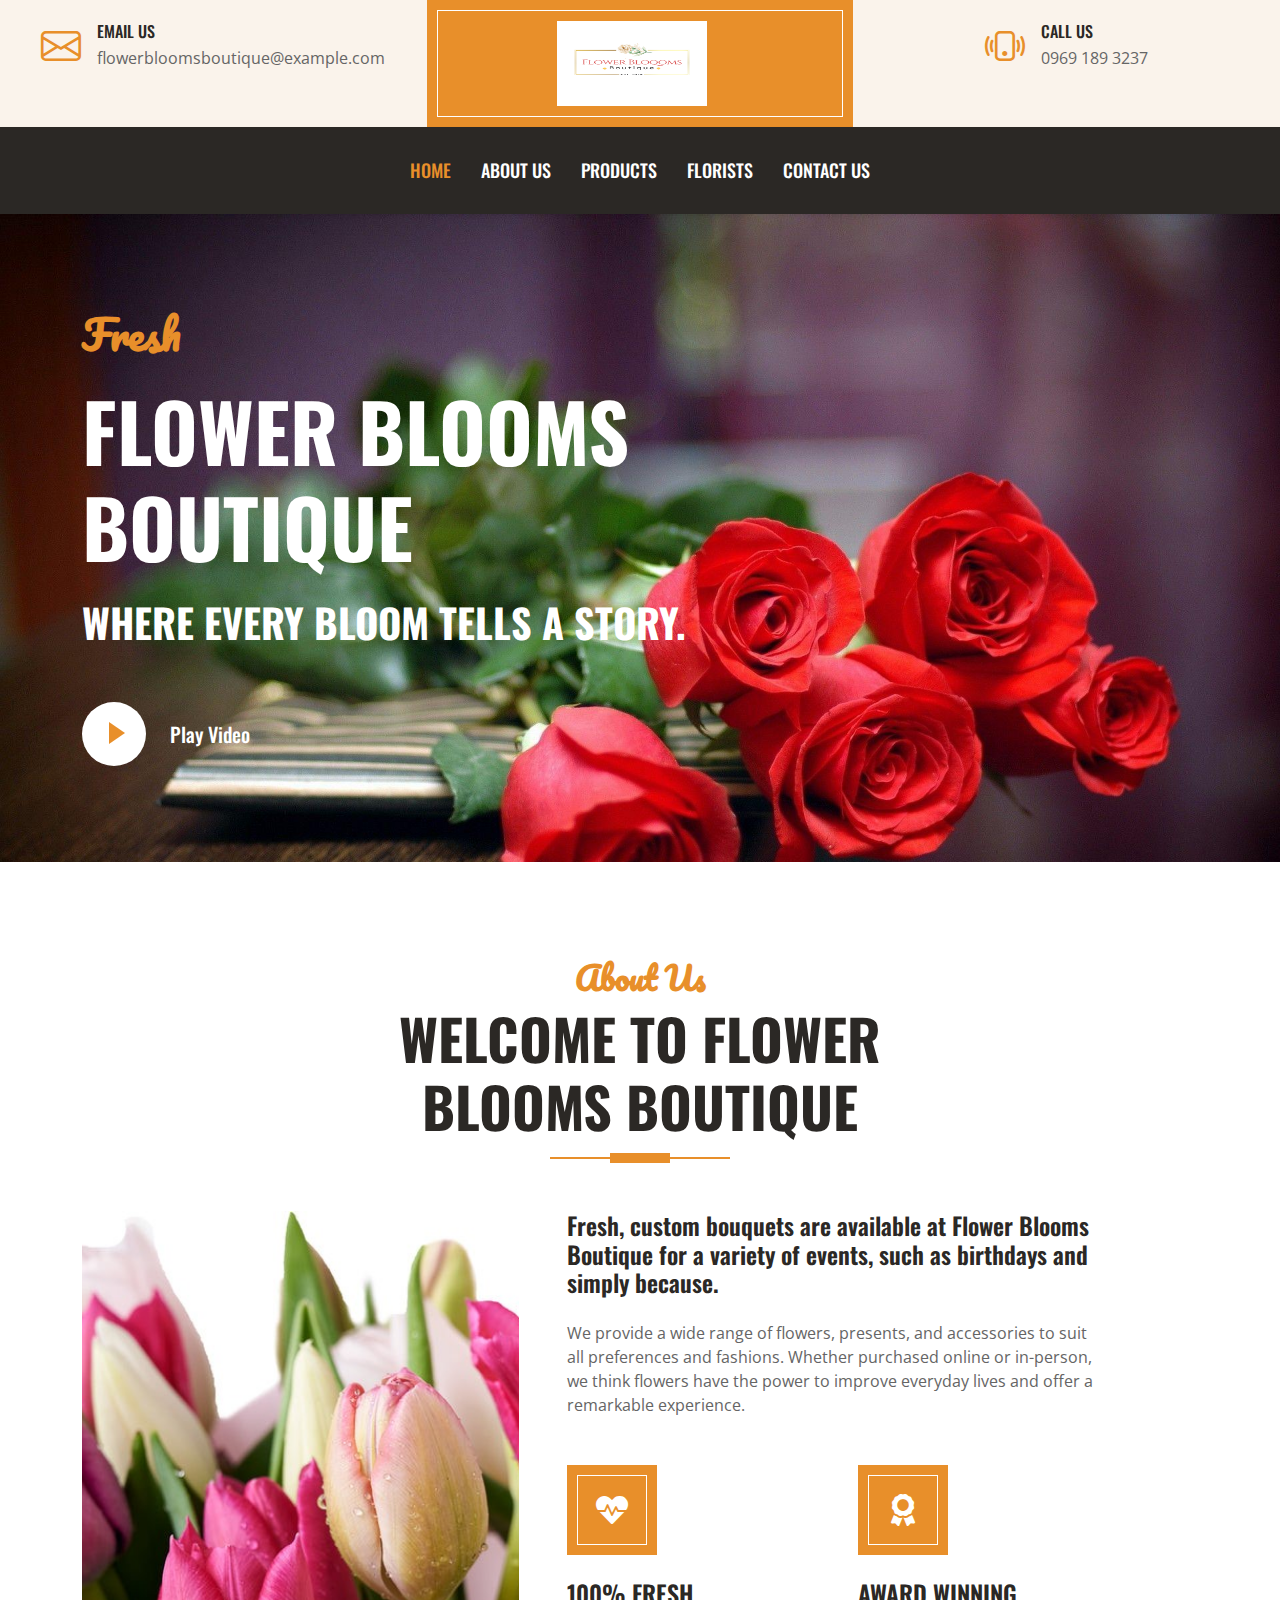
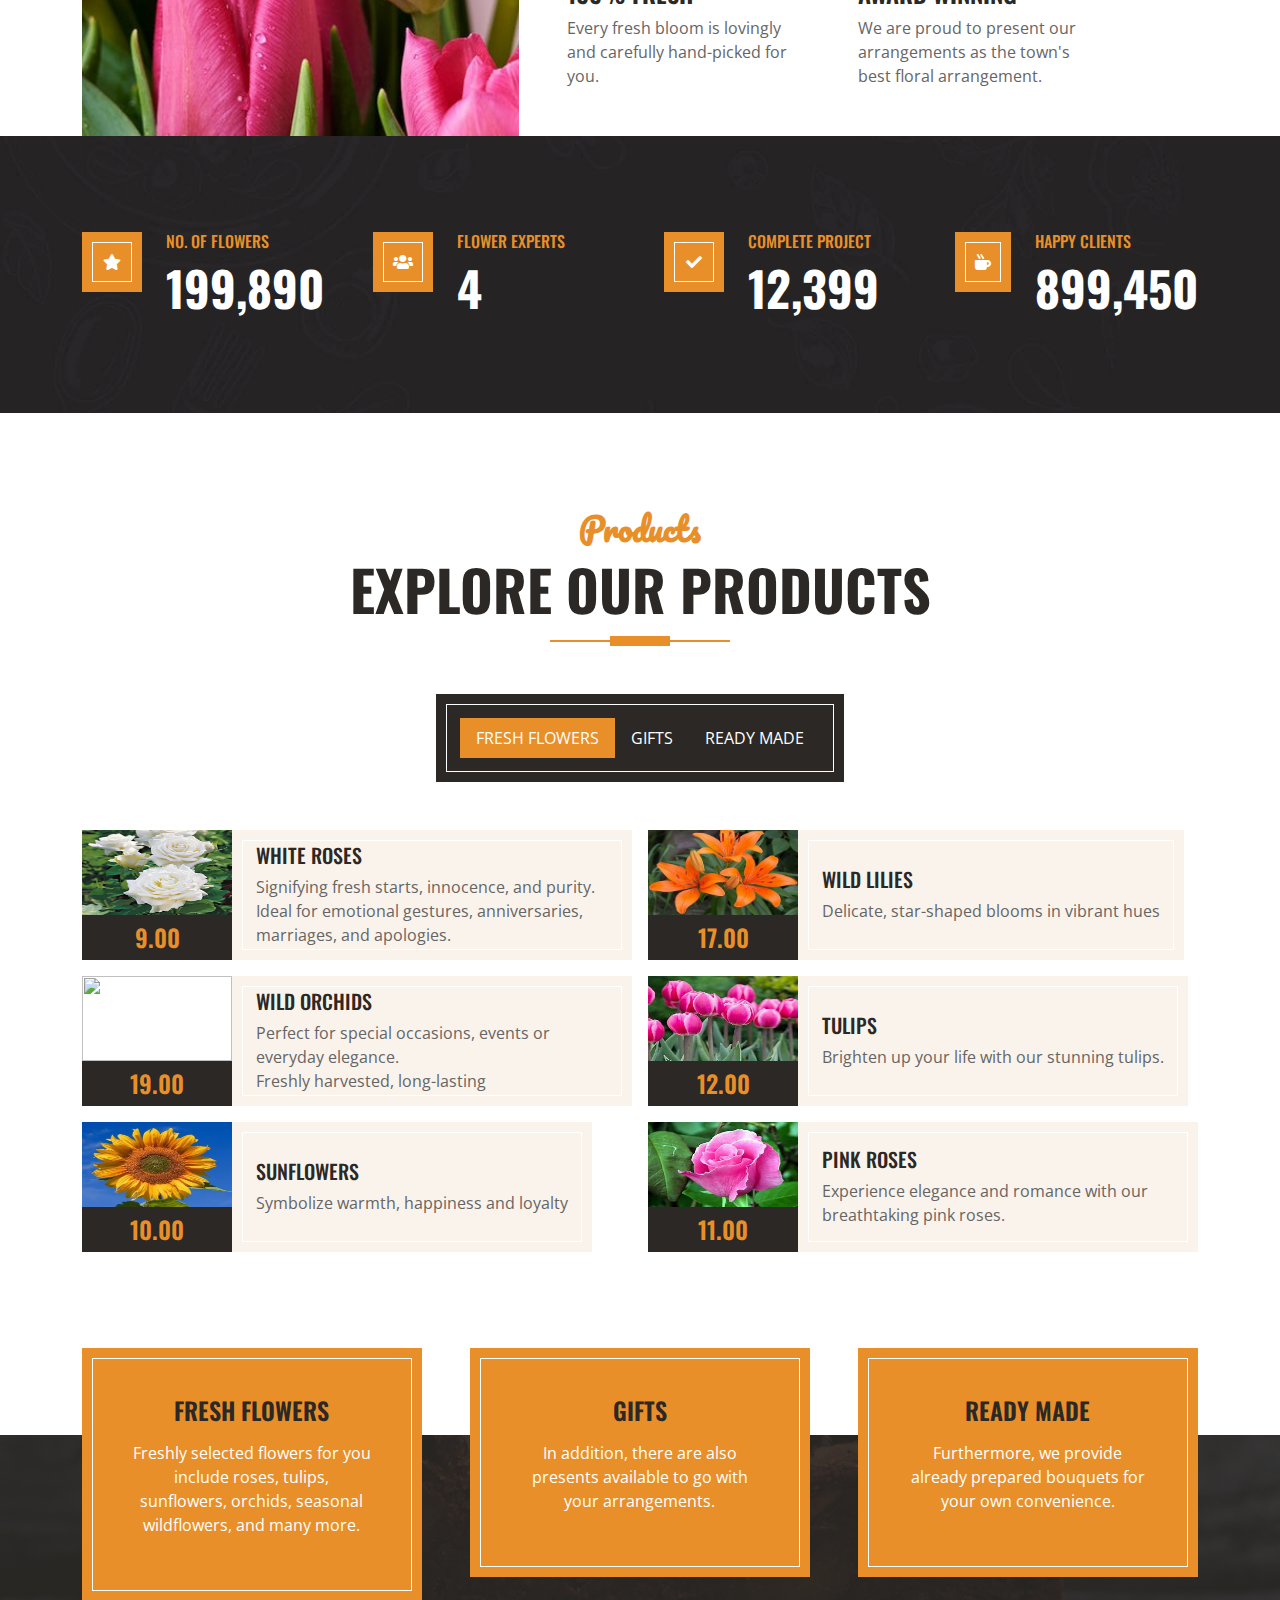
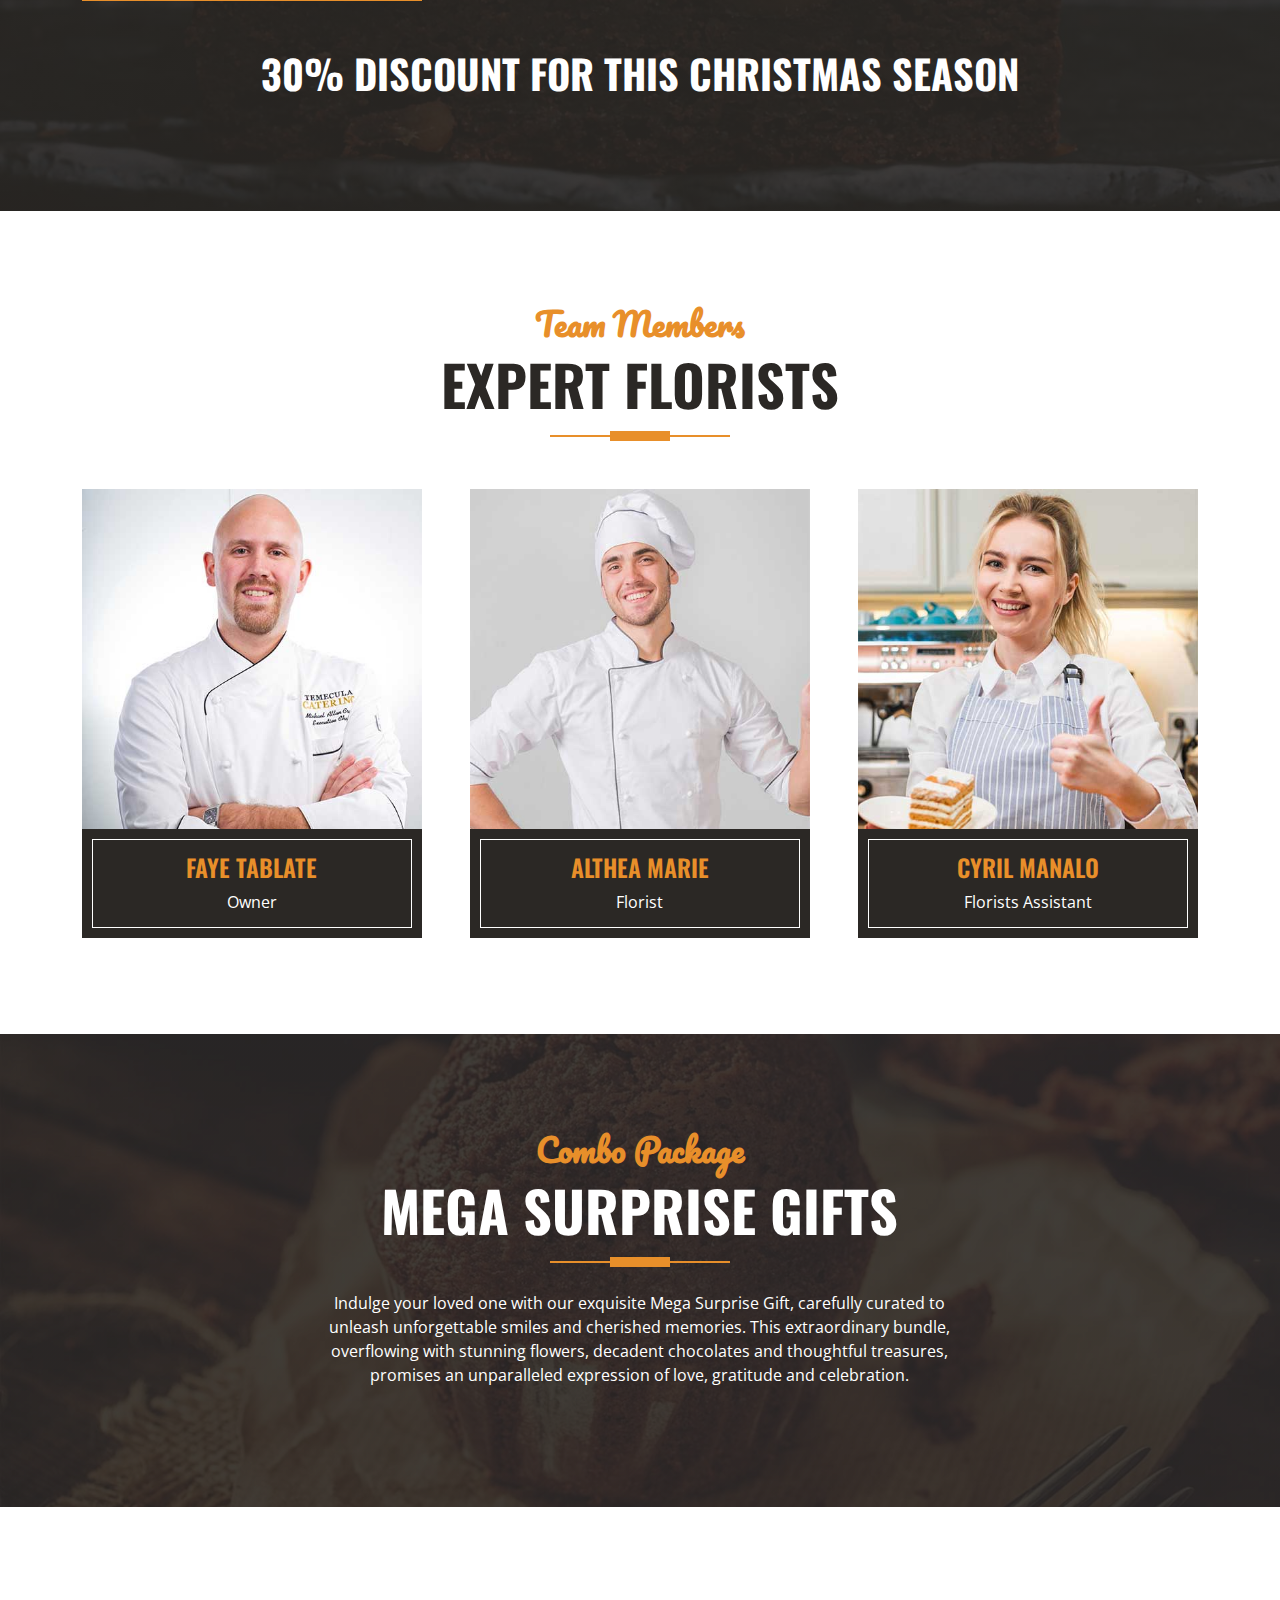
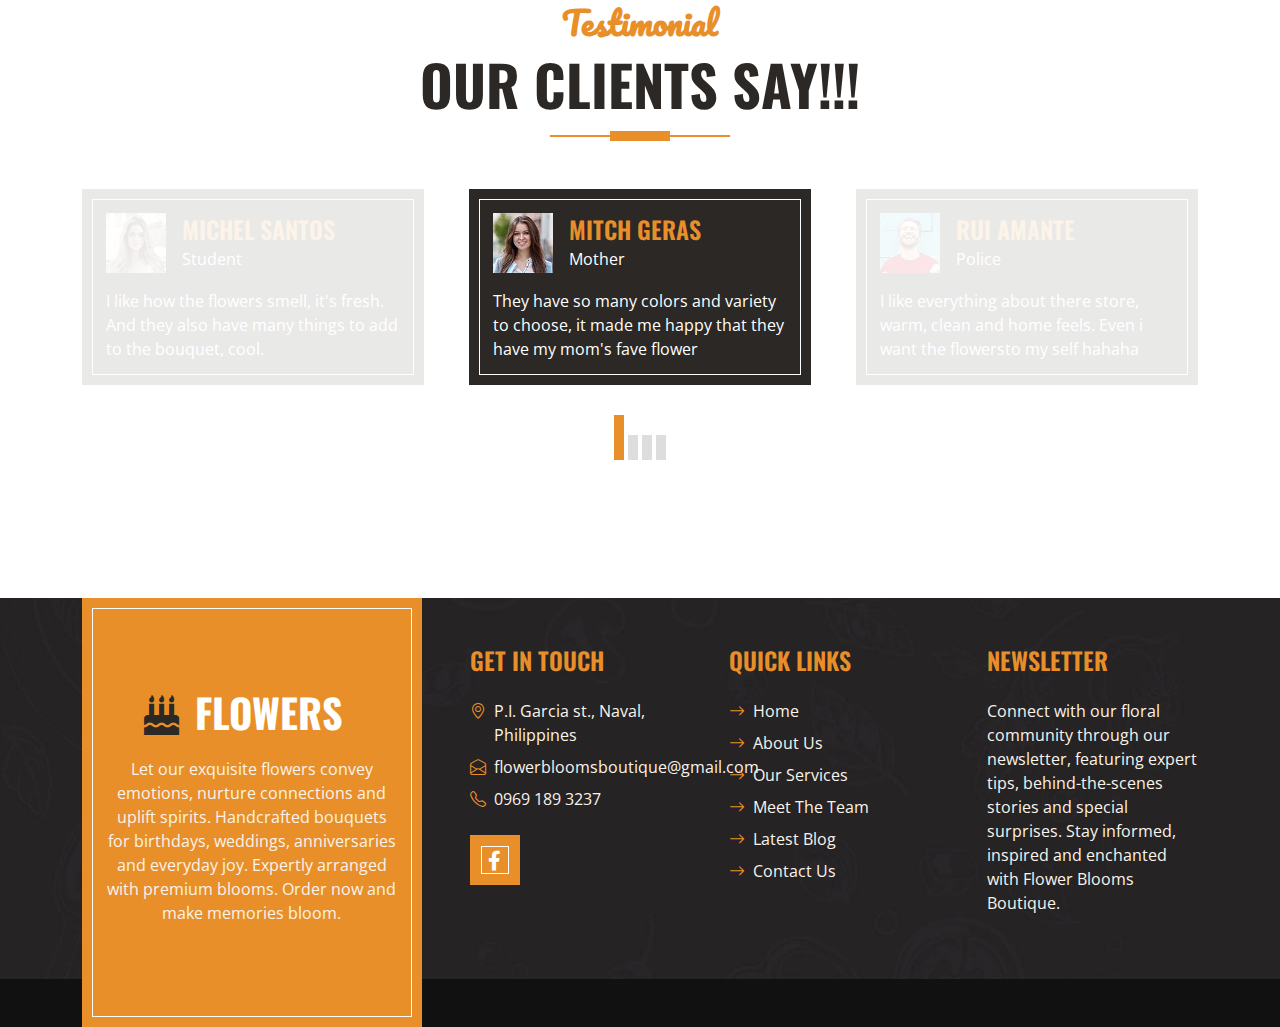
==== commit 58a2c955: "Update index.html" ====
--- a/index.html
+++ b/index.html
@@ -78,7 +78,6 @@
                 <a href="about.html" class="nav-item nav-link">About Us</a>
                 <a href="menu.html" class="nav-item nav-link">Products</a>
                 <a href="team.html" class="nav-item nav-link">Florists</a>
-                <a href="order.html" class="nav-item nav-link">Order</a>
                 <a href="contact.html" class="nav-item nav-link">Contact Us</a>
             </div>
         </div>
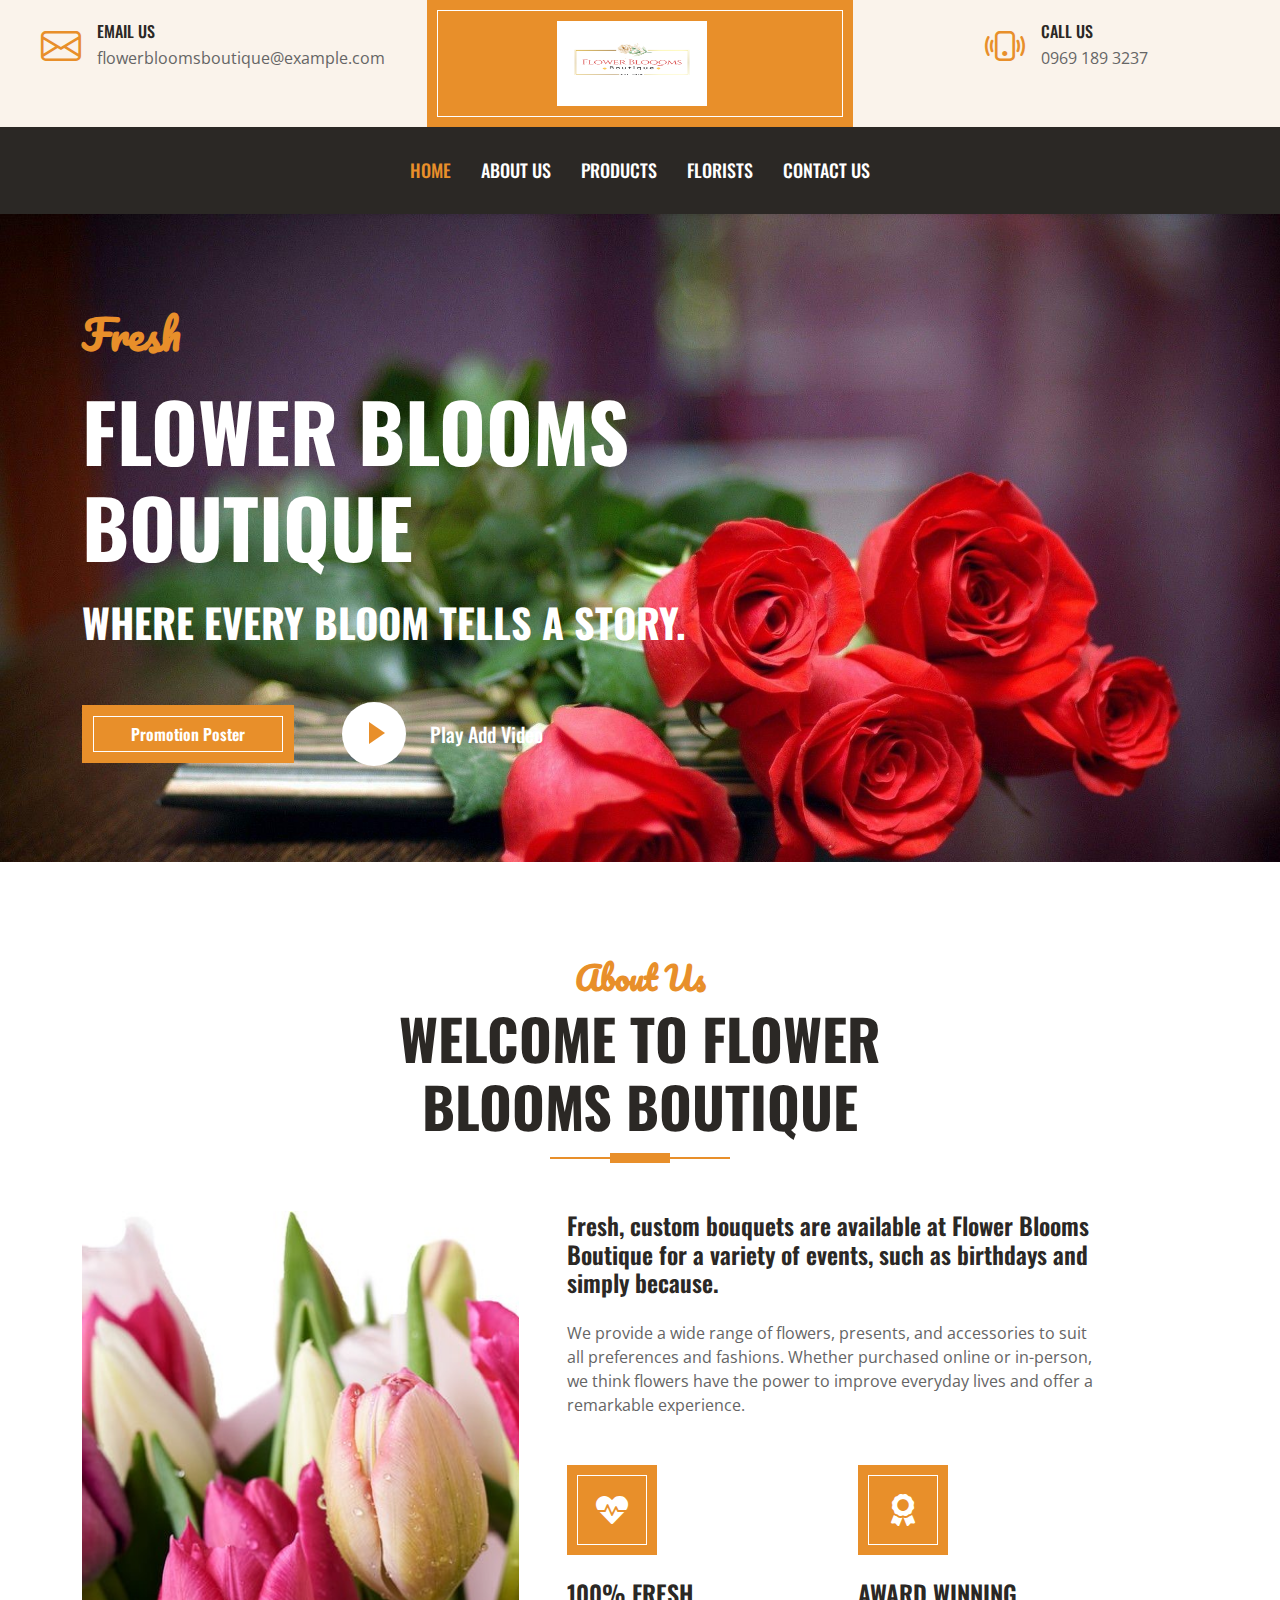
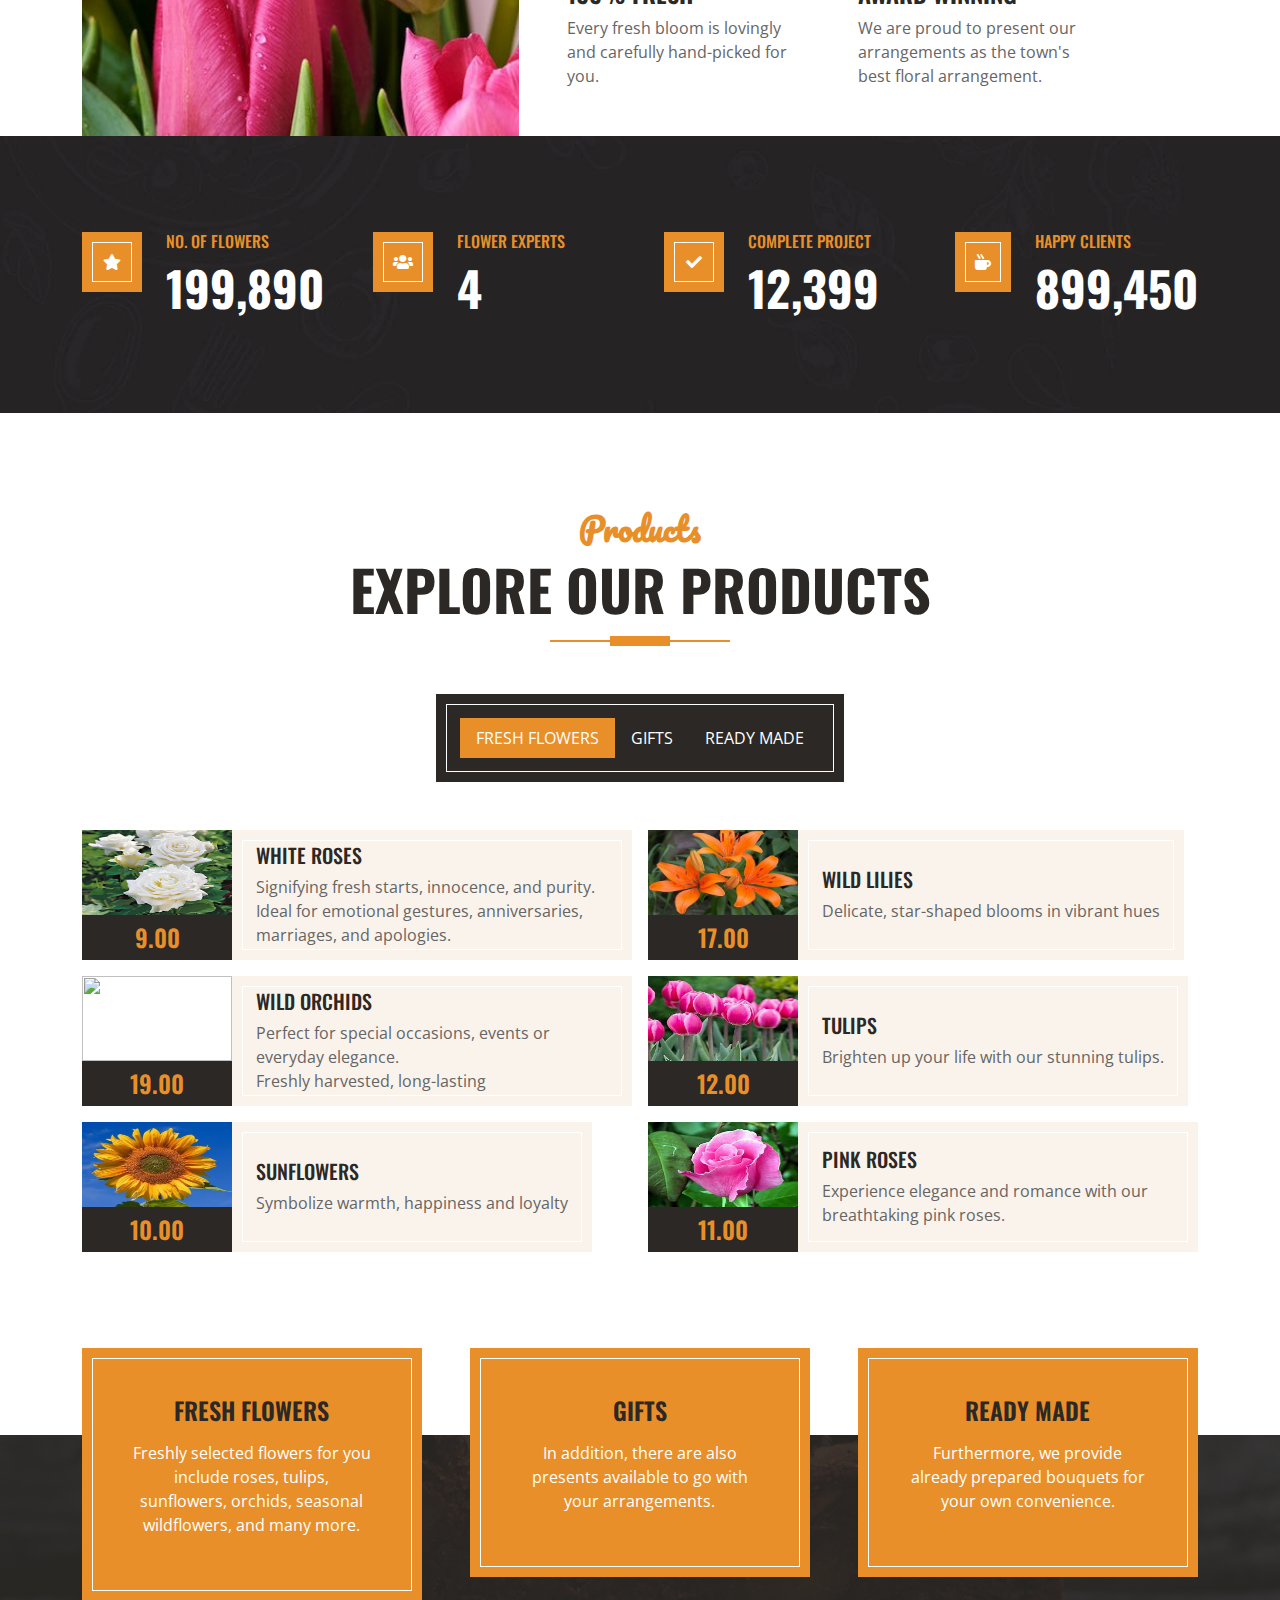
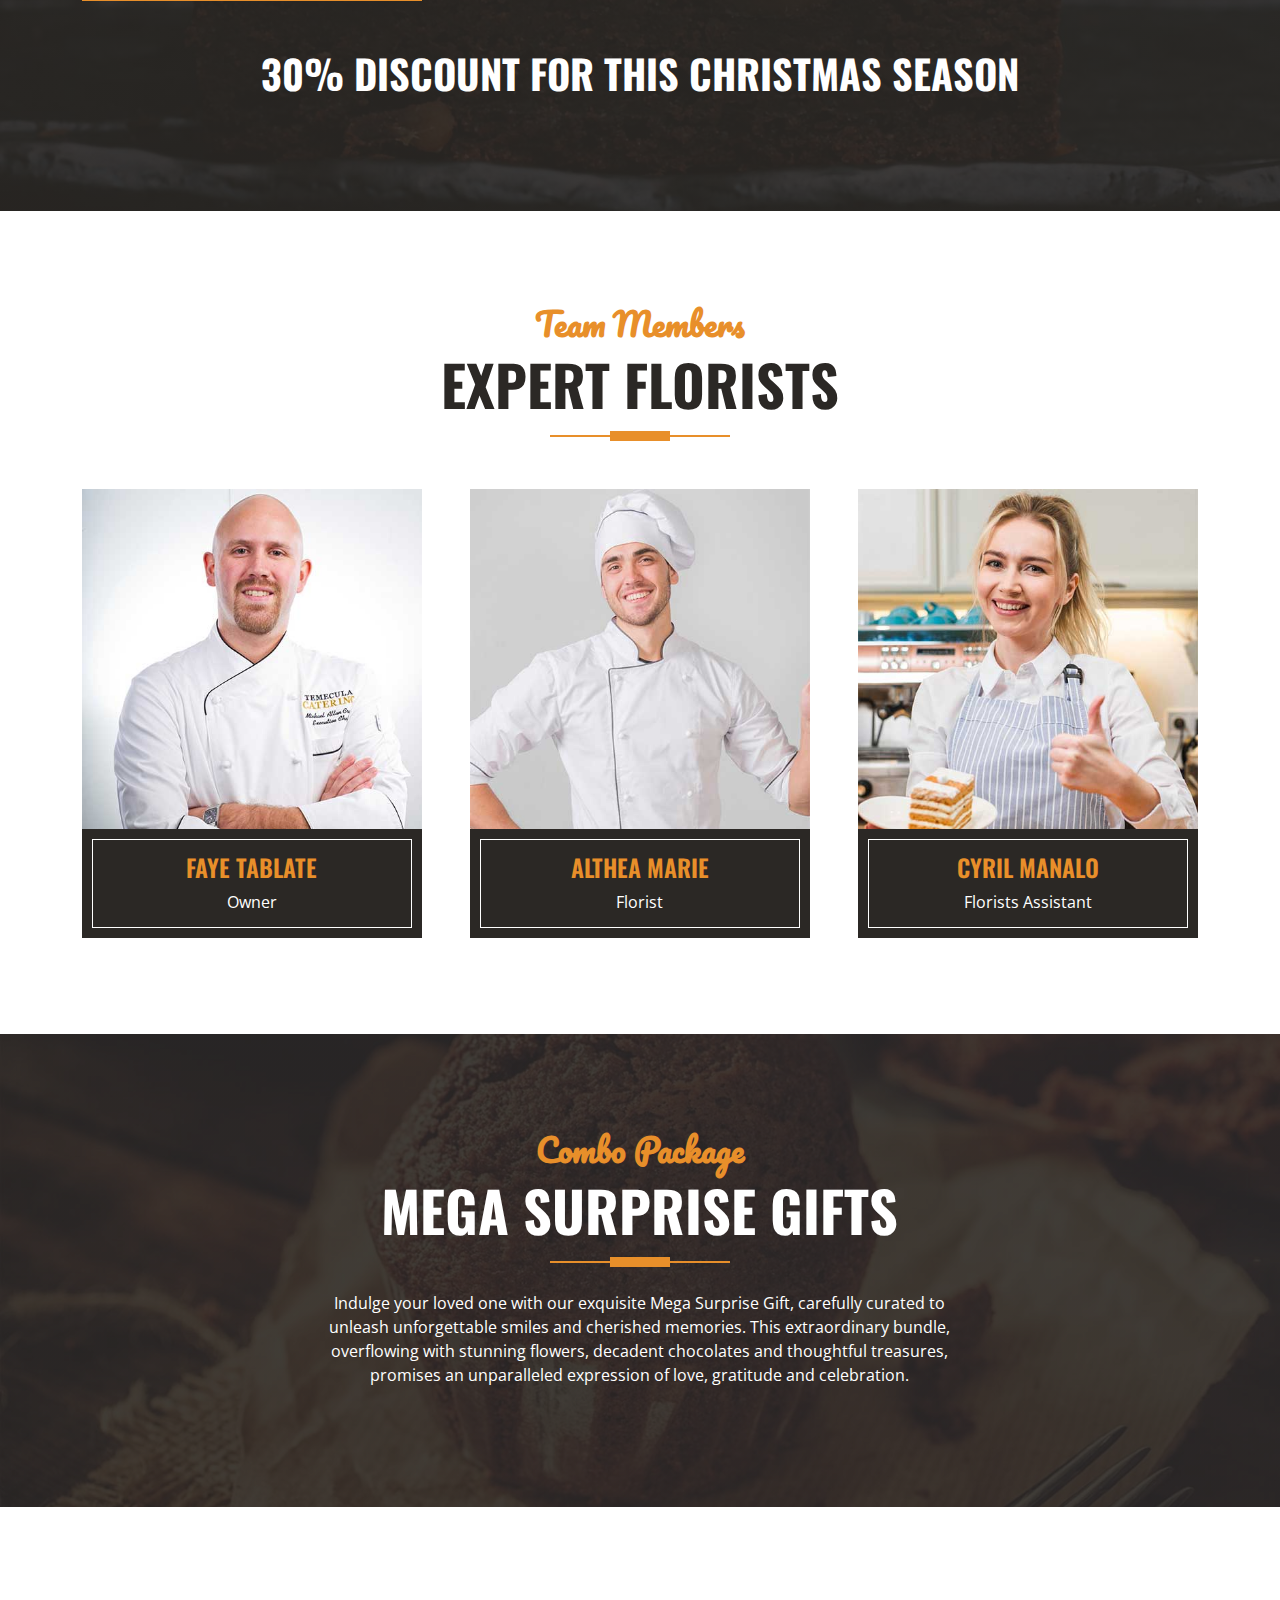
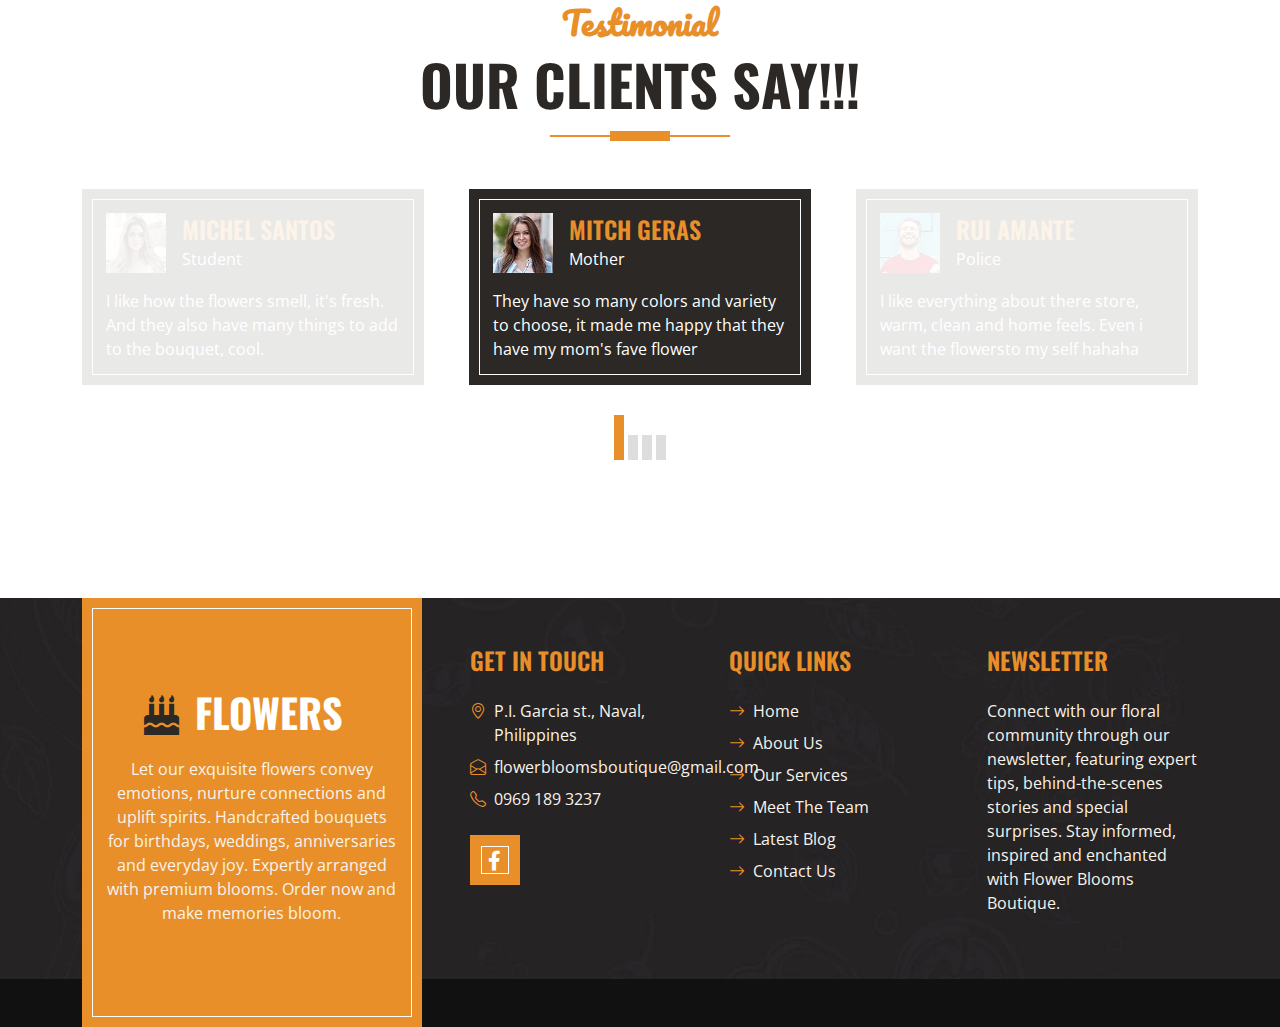
==== commit 92ebd84c: "Update index.html" ====
--- a/index.html
+++ b/index.html
@@ -94,12 +94,32 @@
                 <h1 class="display-1 text-uppercase text-white mb-4">Flower Blooms Boutique</h1>
                 <h1 class="text-uppercase text-white">Where every bloom tells a story.</h1>
                 <div class="d-flex align-items-center justify-content-center justify-content-lg-start pt-5">
-                    <button type="button" class="btn-play" data-bs-toggle="modal" data-bs-target="#videoModal" data-src="https://www.youtube.com/embed/_TvQULamjuFo?si=XuuDHvS0QWHbC3TJ">
+                    <!-- "Promotion Poster" Button for Image Modal -->
+                    <button type="button" class="btn btn-primary border-inner py-3 px-5 me-5" data-bs-toggle="modal" data-bs-target="#imageModal">
+                        Promotion Poster
+                    </button>
+
+                    <!-- "Play Video" Button -->
+                    <button type="button" class="btn-play" data-bs-toggle="modal" data-bs-target="#videoModal" data-src="https://www.youtube.com/embed/_TvQULamjuFo?si=H3tgdtAE5QZe7EEA">
                         <span></span>
                     </button>
-                    <h5 class="font-weight-normal text-white m-0 ms-4 d-none d-sm-block">Play Video</h5>
-                </div>
-                
+                    <h5 class="font-weight-normal text-white m-0 ms-4 d-none d-sm-block">Play Add Video</h5>
+                </div>
+
+                <!-- Image Modal -->
+                <div class="modal fade" id="imageModal" tabindex="-1" aria-labelledby="imageModalLabel" aria-hidden="true">
+                    <div class="modal-dialog modal-dialog-centered">
+                        <div class="modal-content">
+                            <div class="modal-header">
+                                <button type="button" class="btn-close" data-bs-dismiss="modal" aria-label="Close"></button>
+                            </div>
+                            <div class="modal-body">
+                                <img src="img/Poster.png" alt="Flower Bloom Image" class="img-fluid">
+                            </div>
+                        </div>
+                    </div>
+                </div>
+
                 <!-- Video Modal -->
                 <div class="modal fade" id="videoModal" tabindex="-1" aria-labelledby="videoModalLabel" aria-hidden="true">
                     <div class="modal-dialog modal-dialog-centered">
@@ -108,7 +128,7 @@
                                 <button type="button" class="btn-close" data-bs-dismiss="modal" aria-label="Close"></button>
                             </div>
                             <div class="modal-body">
-                                <iframe width="100%" height="400" src="" frameborder="0" allow="autoplay; encrypted-media" allowfullscreen></iframe>
+                                <iframe id="videoIframe" width="100%" height="400" src="" frameborder="0" allow="autoplay; encrypted-media" allowfullscreen></iframe>
                             </div>
                         </div>
                     </div>
@@ -118,19 +138,6 @@
     </div>
 </div>
 <!-- Hero End -->
-
-<!-- Video Modal -->
-<div class="modal fade" id="videoModal" tabindex="-1" aria-labelledby="videoModalLabel" aria-hidden="true">
-    <div class="modal-dialog modal-lg modal-dialog-centered">
-        <div class="modal-content">
-            <div class="modal-body">
-                <button type="button" class="btn-close" data-bs-dismiss="modal" aria-label="Close"></button>
-                <iframe id="videoIframe" width="100%" height="400px" frameborder="0" allow="autoplay; encrypted-media" allowfullscreen></iframe>
-            </div>
-        </div>
-    </div>
-</div>
-
 
     <!-- About Start -->
     <div class="container-fluid pt-5">
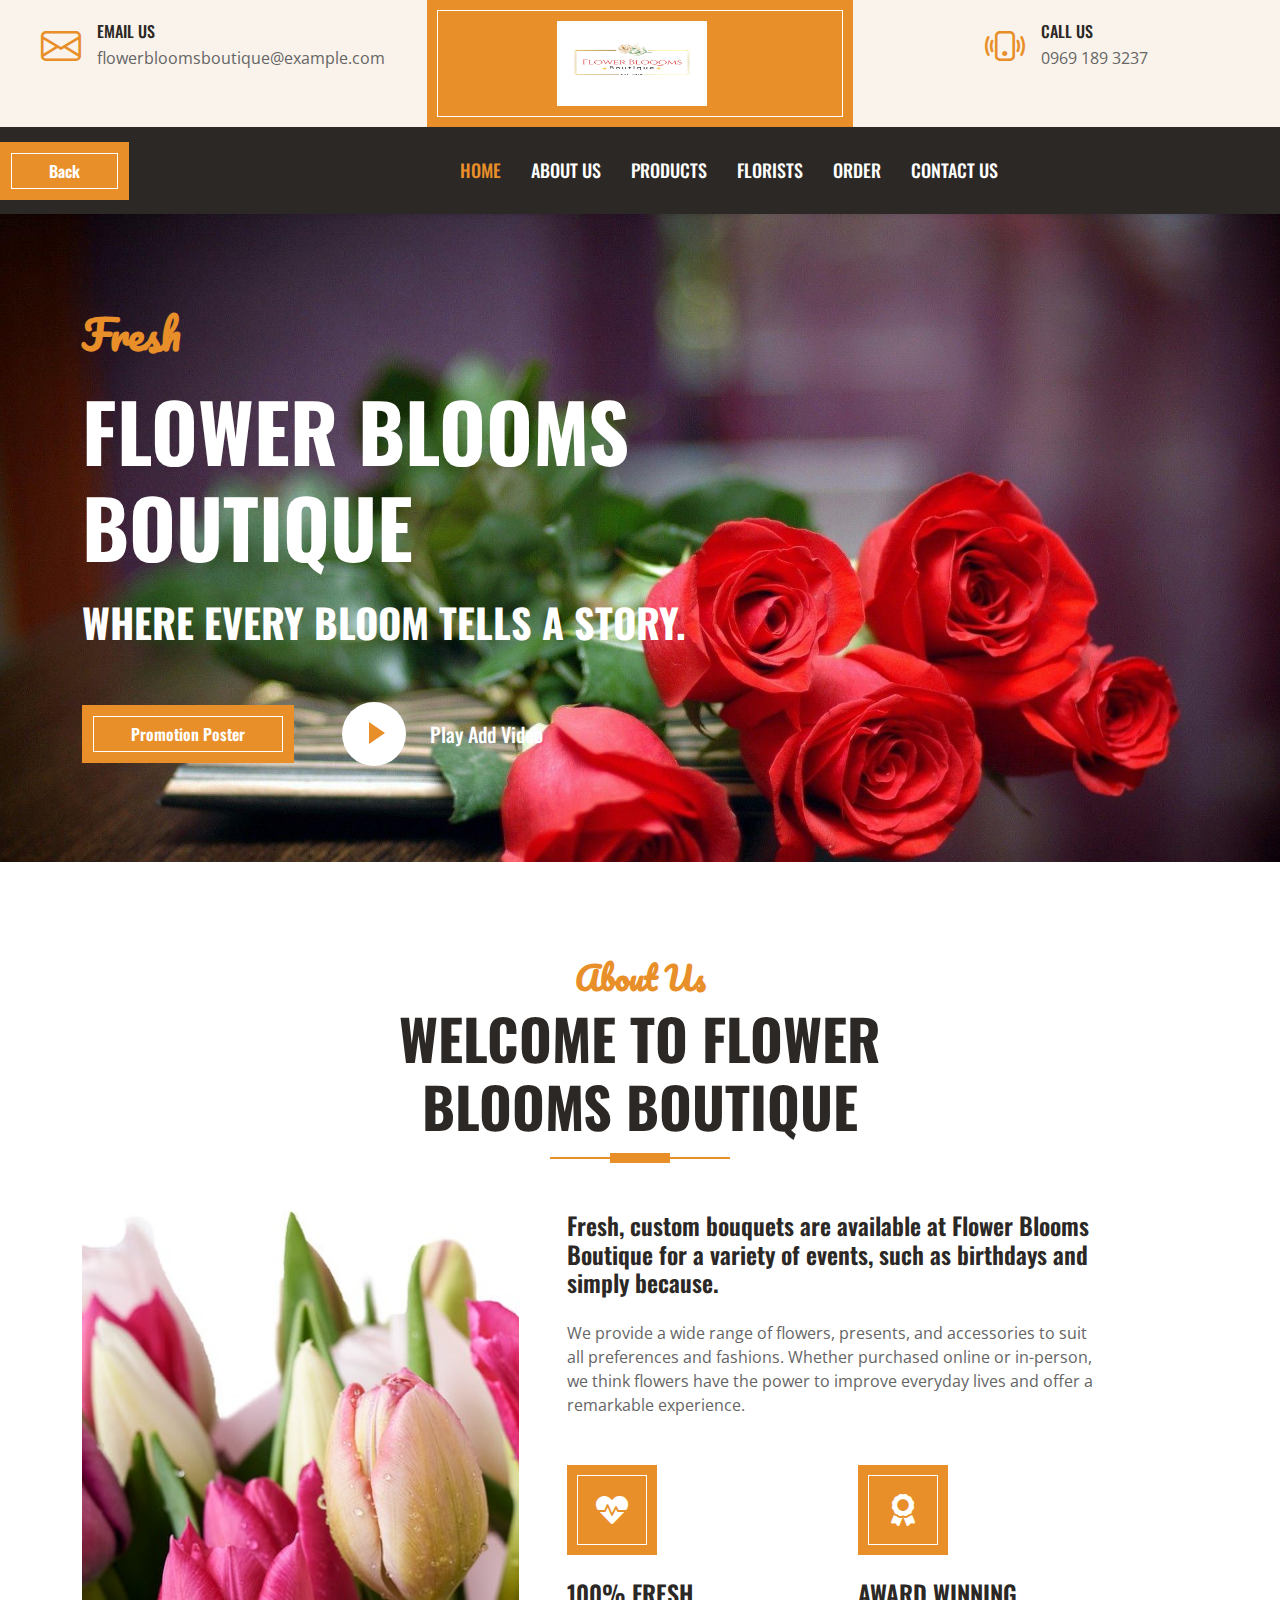
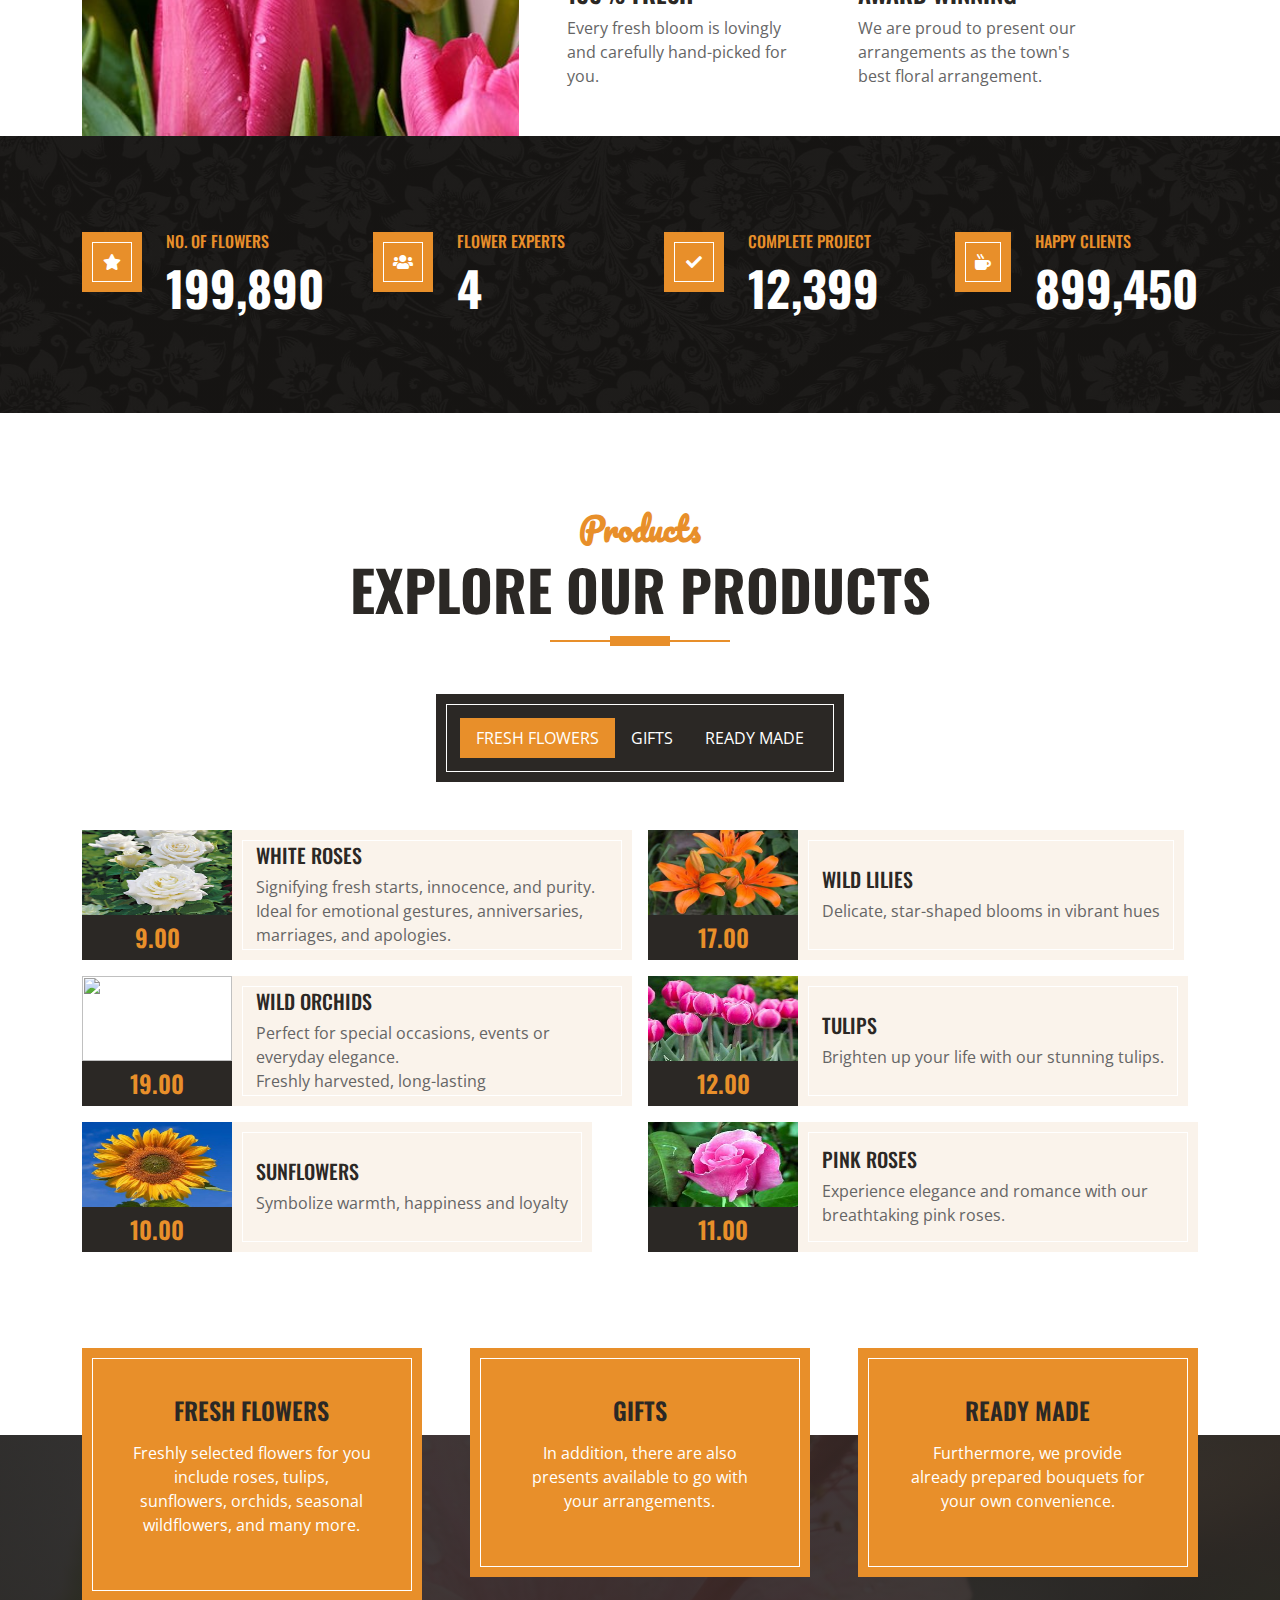
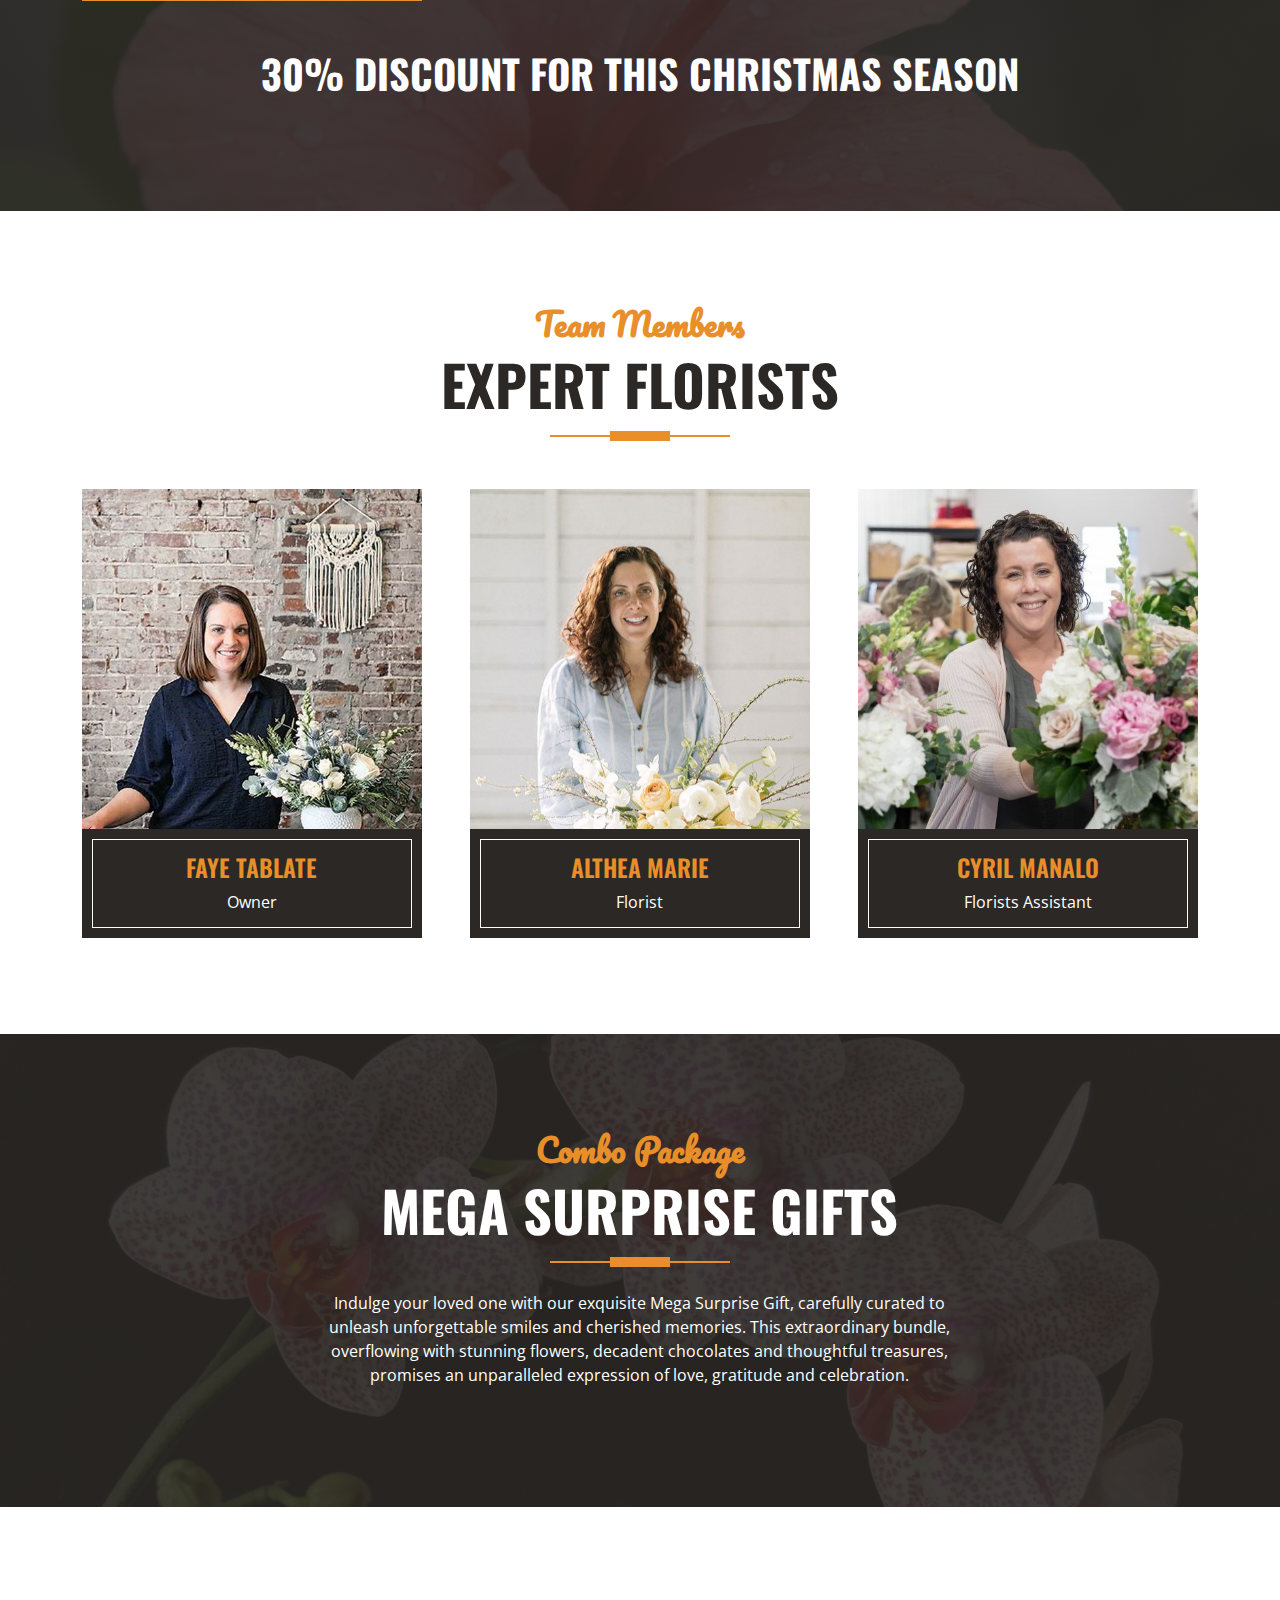
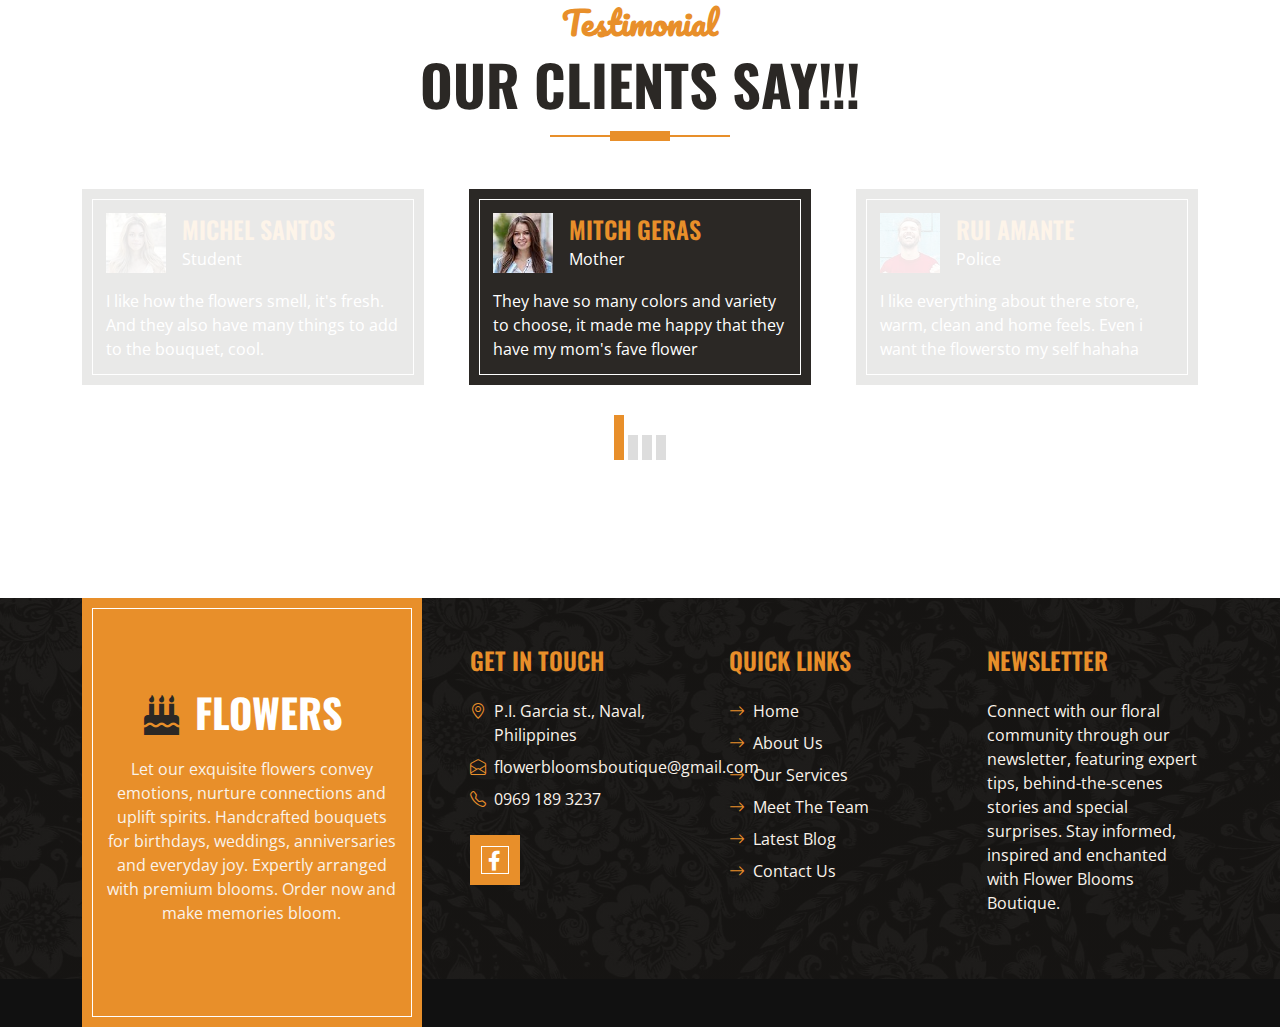
==== commit 4ec27c7e: "Update index.html" ====
--- a/index.html
+++ b/index.html
@@ -65,24 +65,31 @@
 
 
     <!-- Navbar Start -->
-    <nav class="navbar navbar-expand-lg bg-dark navbar-dark shadow-sm py-3 py-lg-0 px-3 px-lg-0">
-        <a href="index.html" class="navbar-brand d-block d-lg-none">
-            <h1 class="m-0 text-uppercase text-white"><i class="fa fa-birthday-cake fs-1 text-primary me-3"></i>Flowers</h1>
-        </a>
-        <button class="navbar-toggler" type="button" data-bs-toggle="collapse" data-bs-target="#navbarCollapse">
-            <span class="navbar-toggler-icon"></span>
-        </button>
-        <div class="collapse navbar-collapse" id="navbarCollapse">
-            <div class="navbar-nav ms-auto mx-lg-auto py-0">
-                <a href="index.html" class="nav-item nav-link active">Home</a>
-                <a href="about.html" class="nav-item nav-link">About Us</a>
-                <a href="menu.html" class="nav-item nav-link">Products</a>
-                <a href="team.html" class="nav-item nav-link">Florists</a>
-                <a href="contact.html" class="nav-item nav-link">Contact Us</a>
-            </div>
-        </div>
-    </nav>
-    <!-- Navbar End -->
+<nav class="navbar navbar-expand-lg bg-dark navbar-dark shadow-sm py-3 py-lg-0 px-3 px-lg-0">
+    <a href="index.html" class="navbar-brand d-block d-lg-none">
+        <h1 class="m-0 text-uppercase text-white"><i class="fa fa-birthday-cake fs-1 text-primary me-3"></i>Flowers</h1>
+    </a>
+    <button class="navbar-toggler" type="button" data-bs-toggle="collapse" data-bs-target="#navbarCollapse">
+        <span class="navbar-toggler-icon"></span>
+    </button>
+
+    <!-- Back Button aligned to the left corner of the navbar -->
+    <a href="https://hadesgaze.github.io/Landing-Page/#trainer" class="btn btn-primary border-inner py-3 px-5 me-5" id="backButton">
+        Back
+    </a>
+
+    <div class="collapse navbar-collapse" id="navbarCollapse">
+        <div class="navbar-nav ms-auto mx-lg-auto py-0">
+            <a href="index.html" class="nav-item nav-link active">Home</a>
+            <a href="about.html" class="nav-item nav-link">About Us</a>
+            <a href="menu.html" class="nav-item nav-link">Products</a>
+            <a href="team.html" class="nav-item nav-link">Florists</a>
+            <a href="order.html" class="nav-item nav-link">Order</a>
+            <a href="contact.html" class="nav-item nav-link">Contact Us</a>
+        </div>
+    </div>
+</nav>
+<!-- Navbar End -->
 
 
     <!-- Hero Start -->
--- a/css/style.css
+++ b/css/style.css
@@ -312,4 +312,4 @@
 .bg-img {
     background: linear-gradient(rgba(43, 40, 37, .5), rgba(43, 40, 37, .5)), url(../img/bg.jpg) center center no-repeat;
     background-size: cover;
-}+}
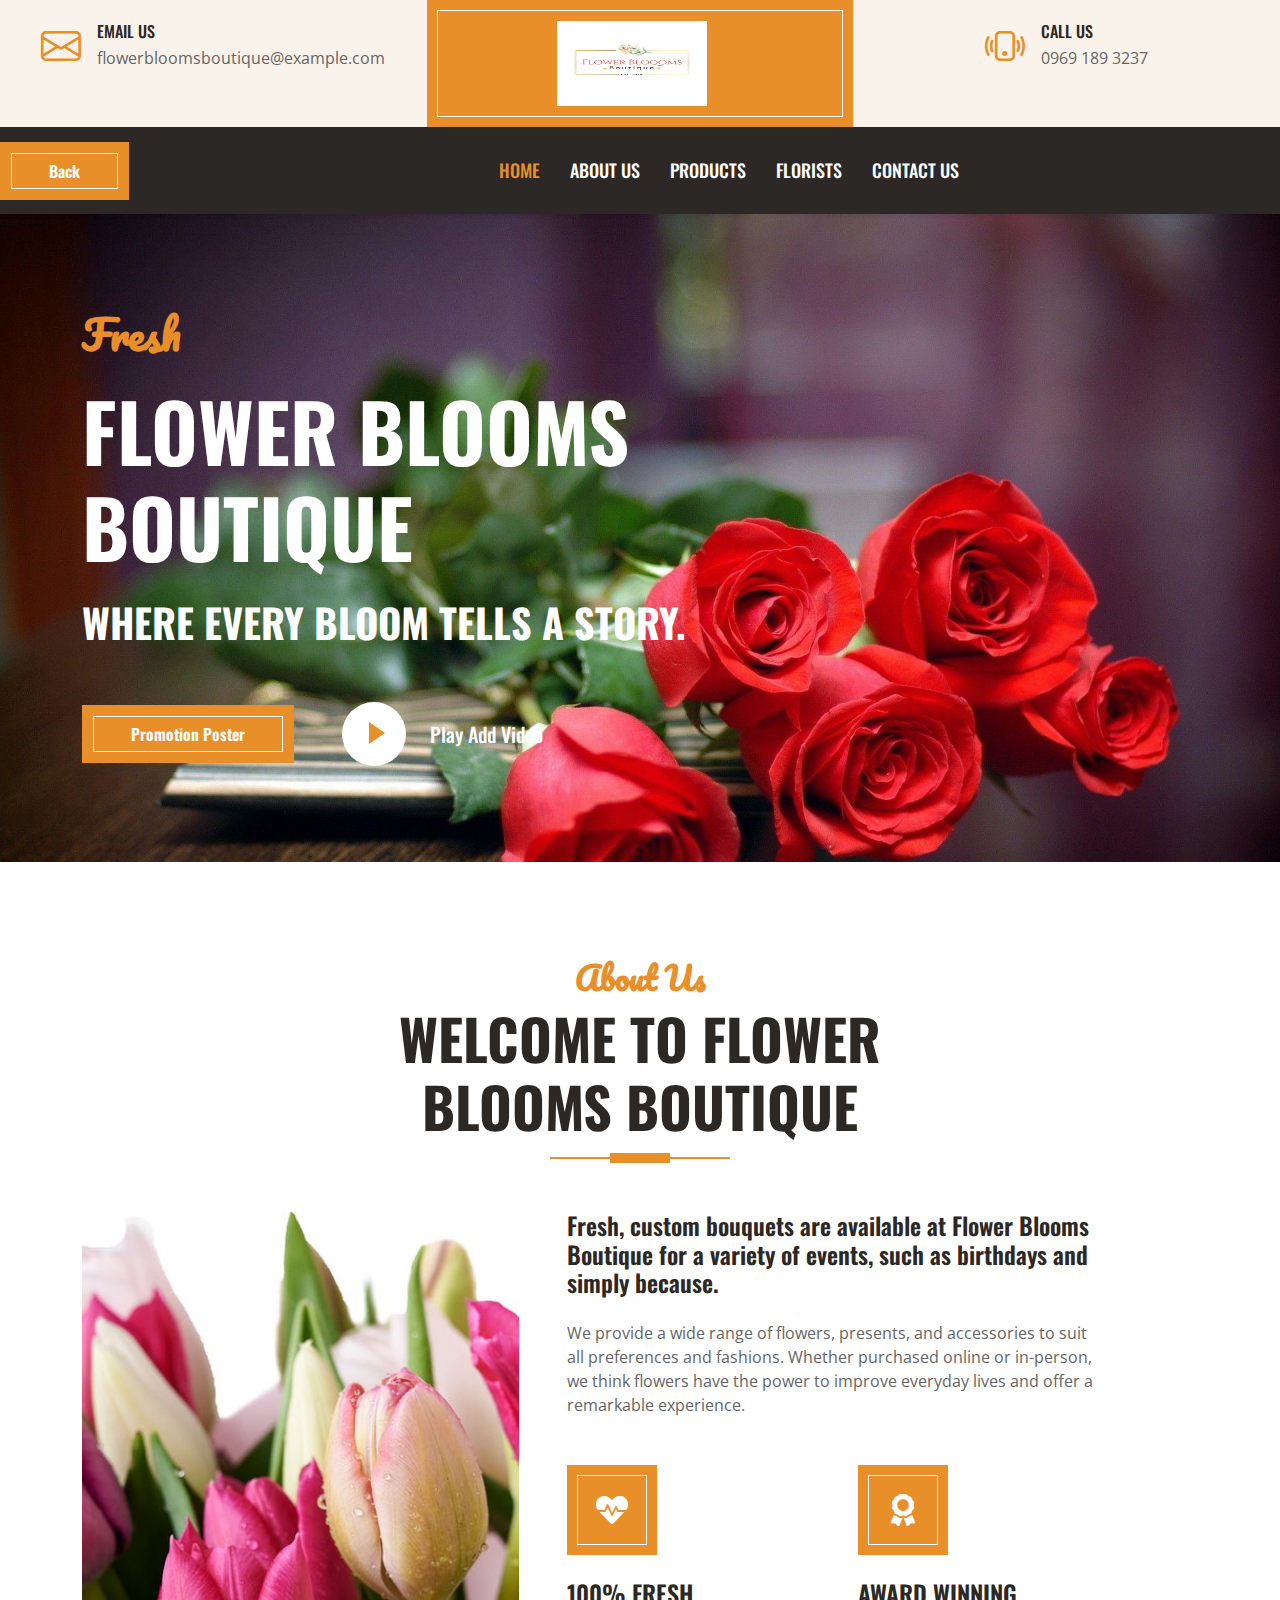
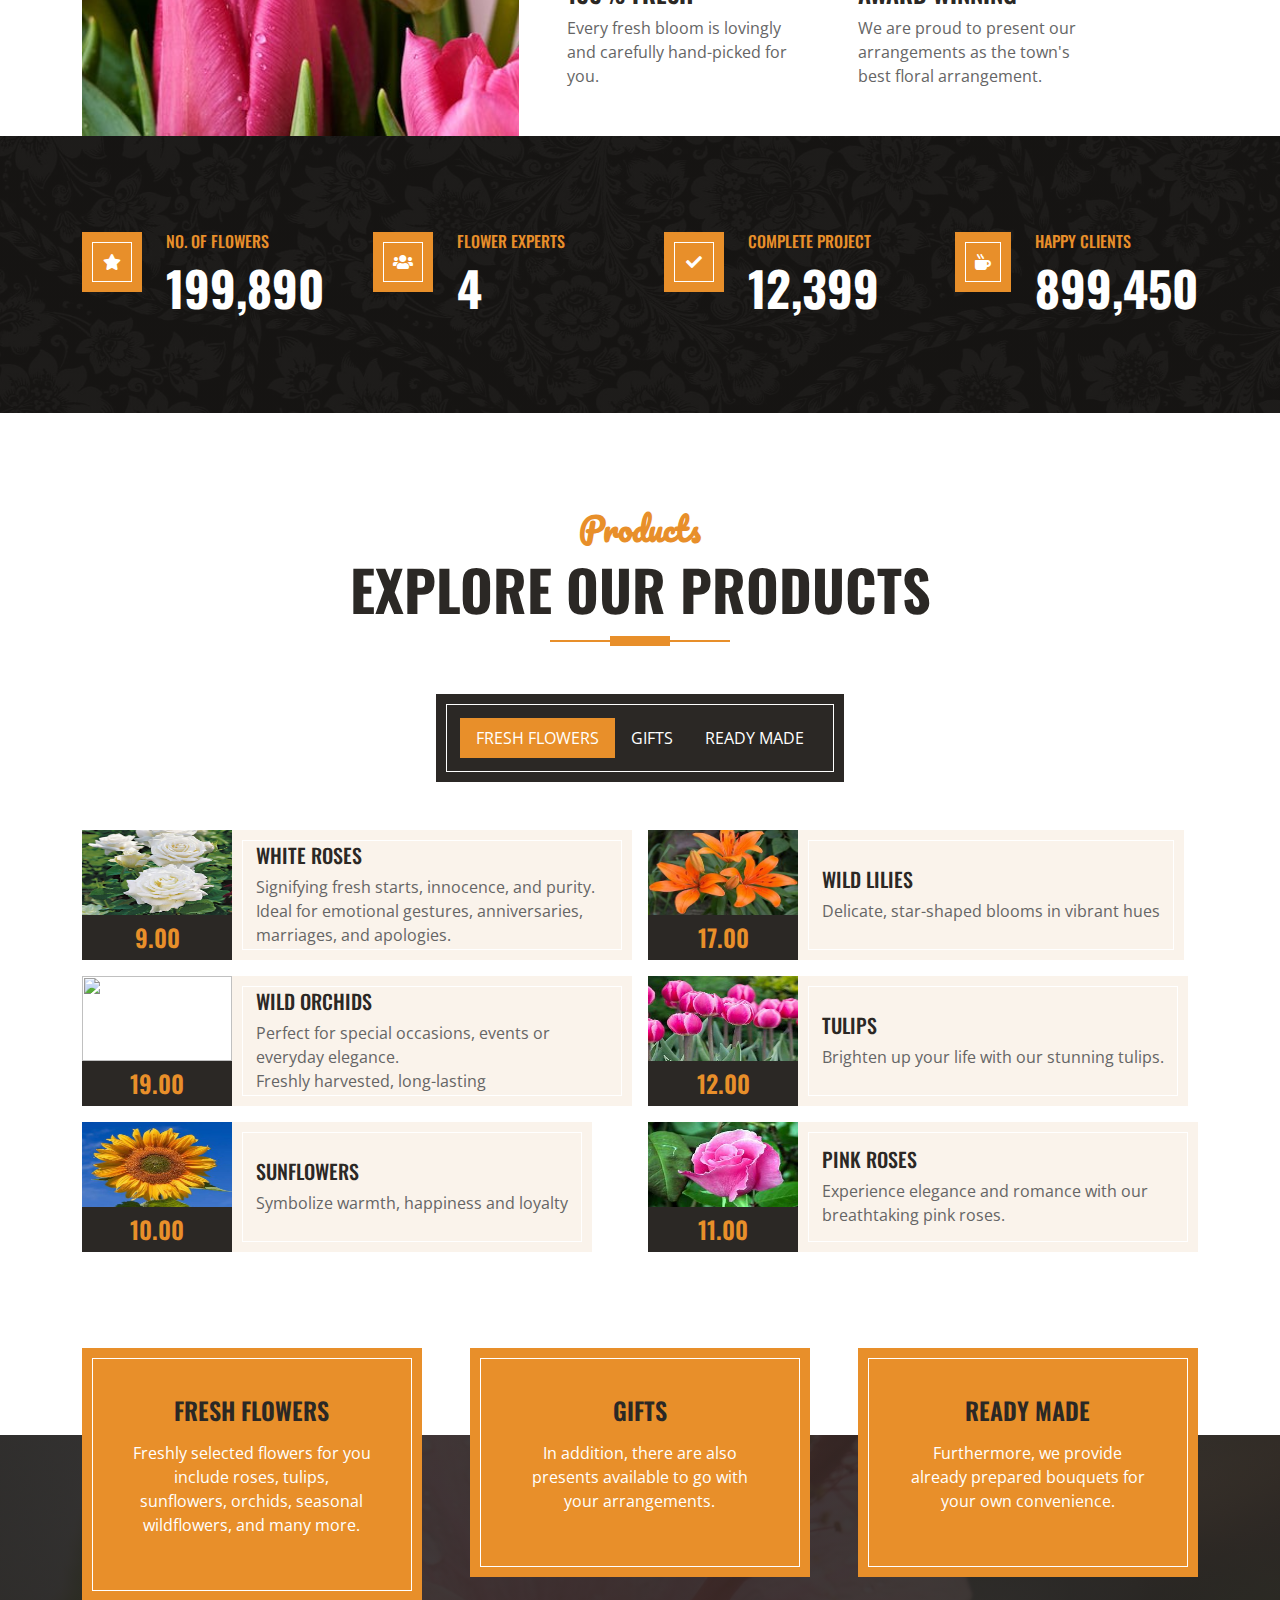
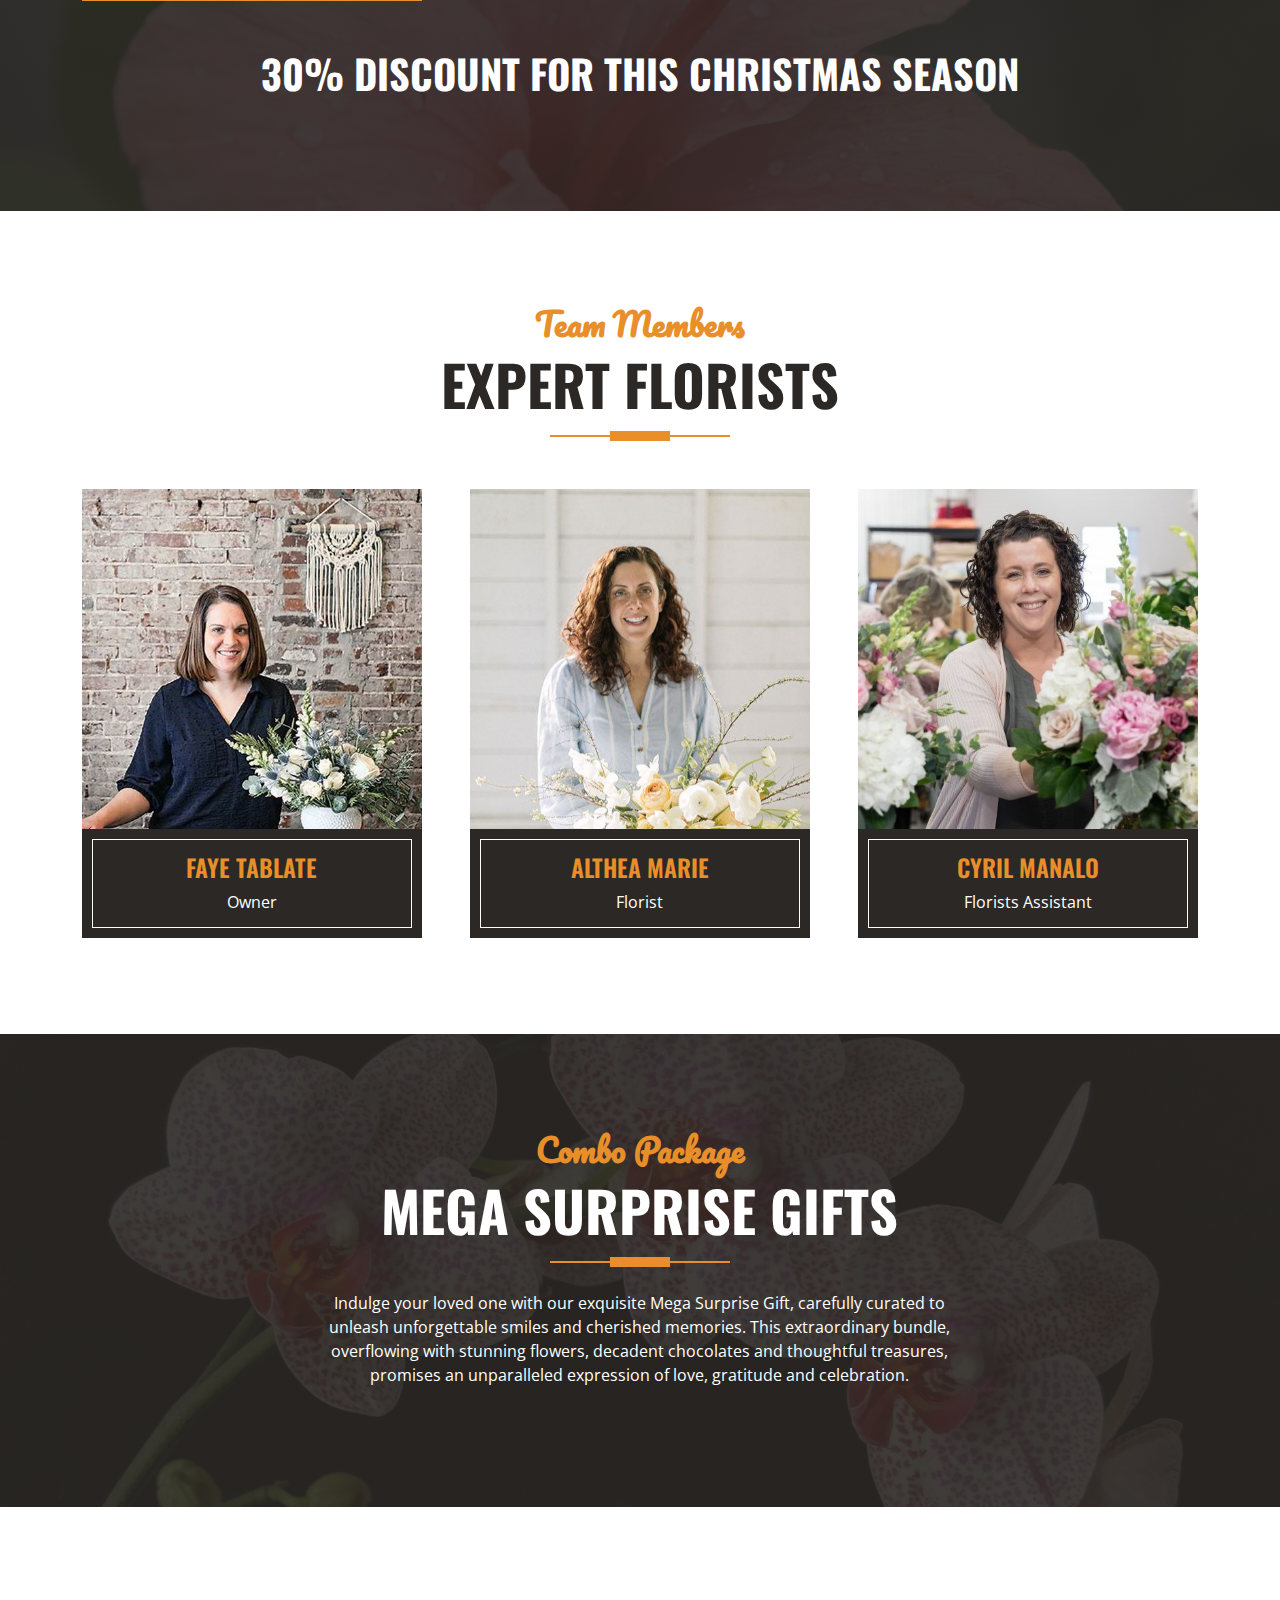
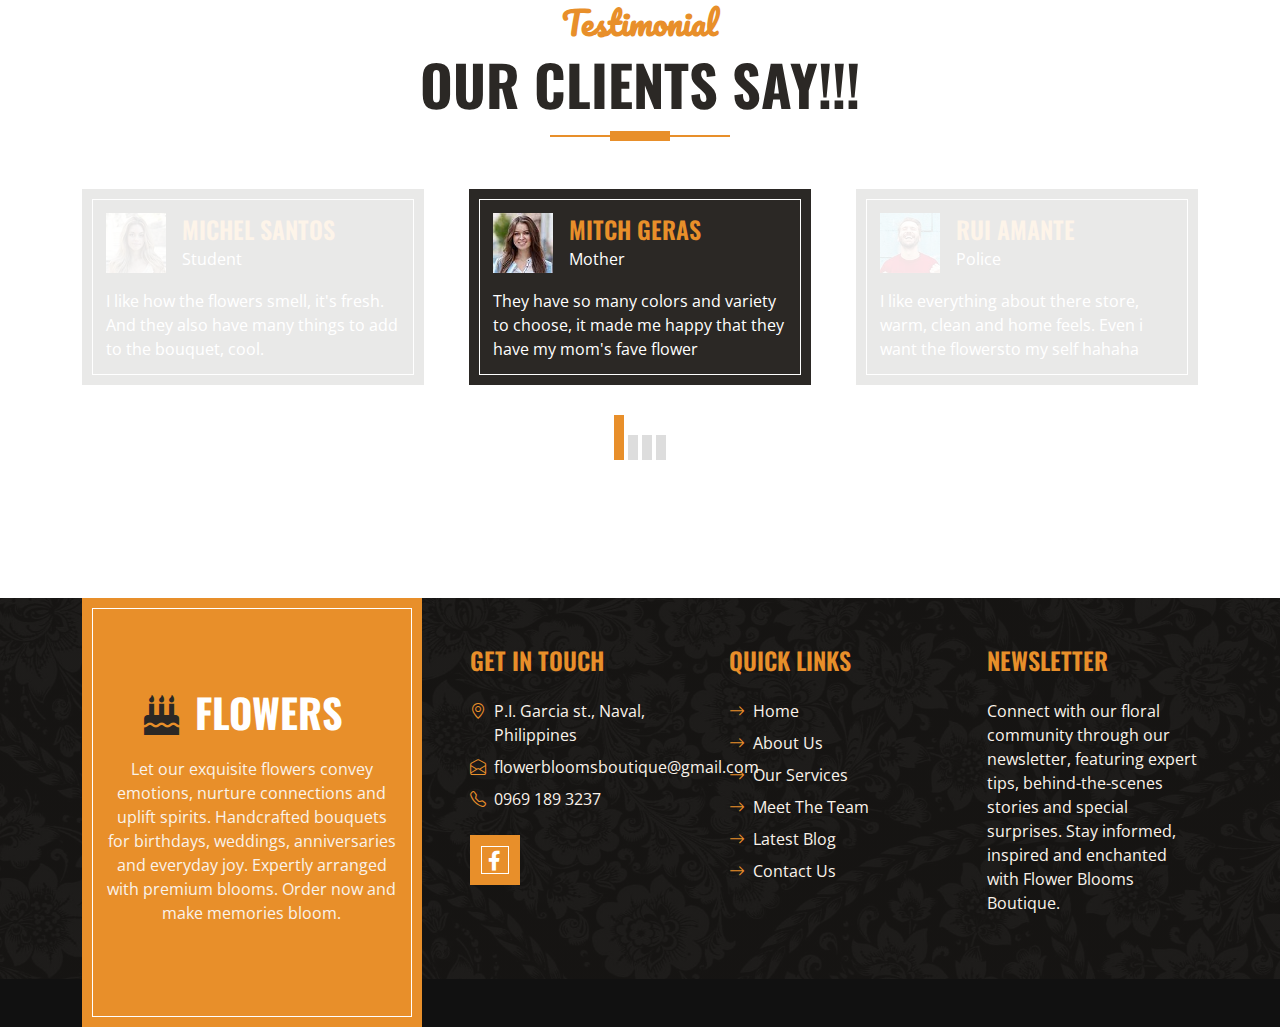
==== commit 47f168f9: "Update index.html" ====
--- a/index.html
+++ b/index.html
@@ -84,7 +84,6 @@
             <a href="about.html" class="nav-item nav-link">About Us</a>
             <a href="menu.html" class="nav-item nav-link">Products</a>
             <a href="team.html" class="nav-item nav-link">Florists</a>
-            <a href="order.html" class="nav-item nav-link">Order</a>
             <a href="contact.html" class="nav-item nav-link">Contact Us</a>
         </div>
     </div>
